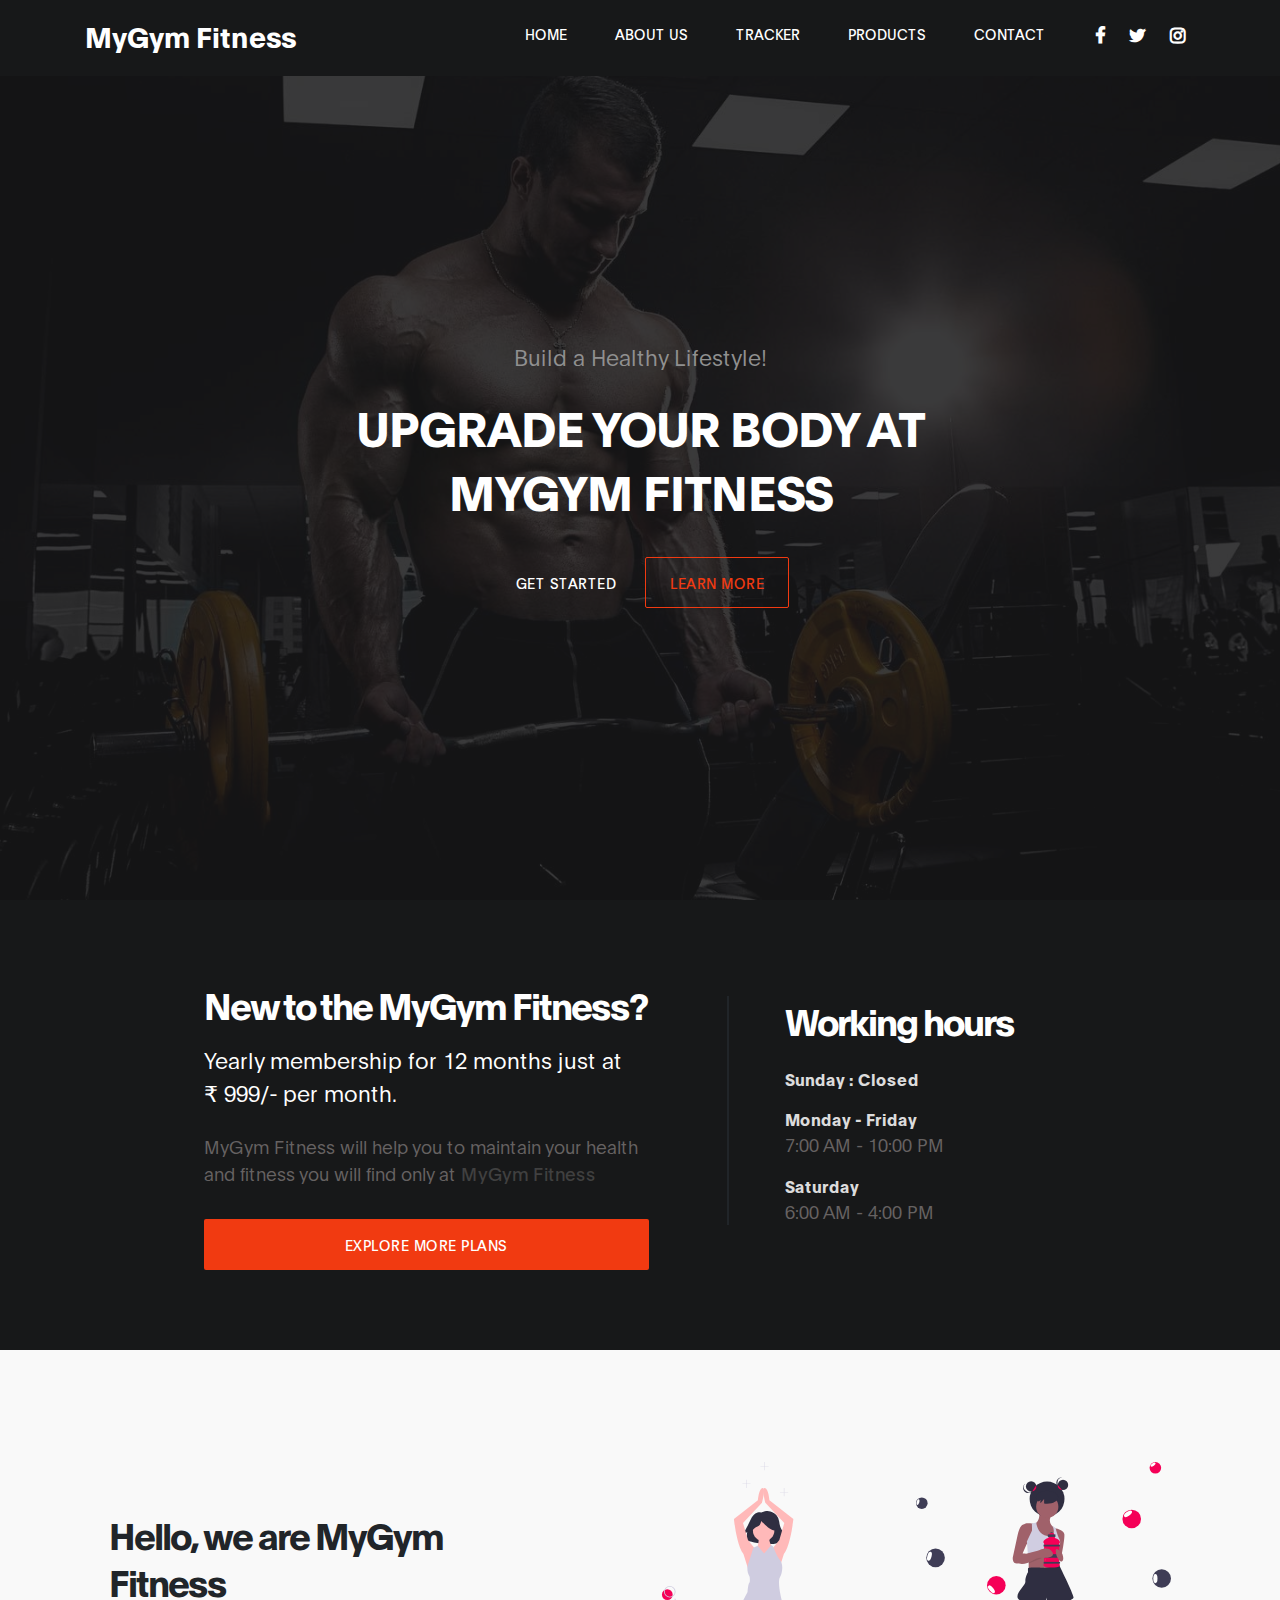
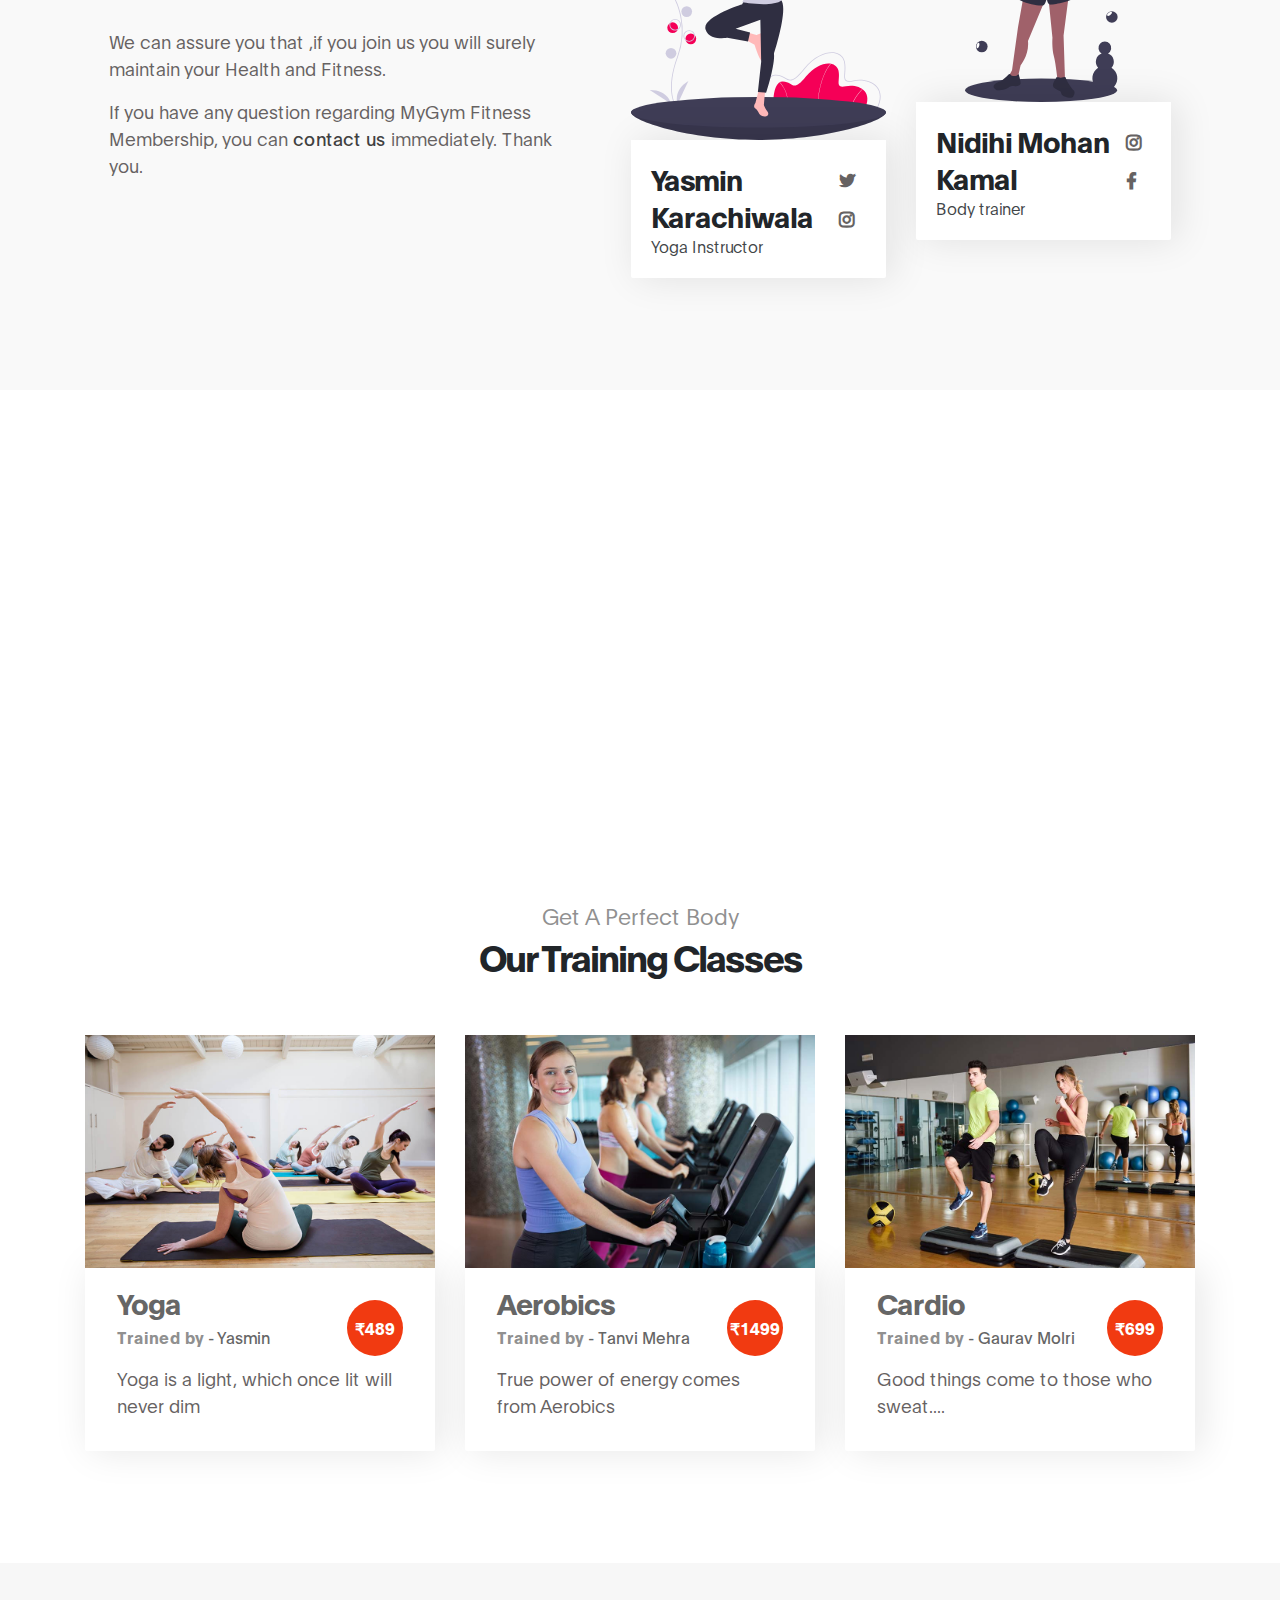
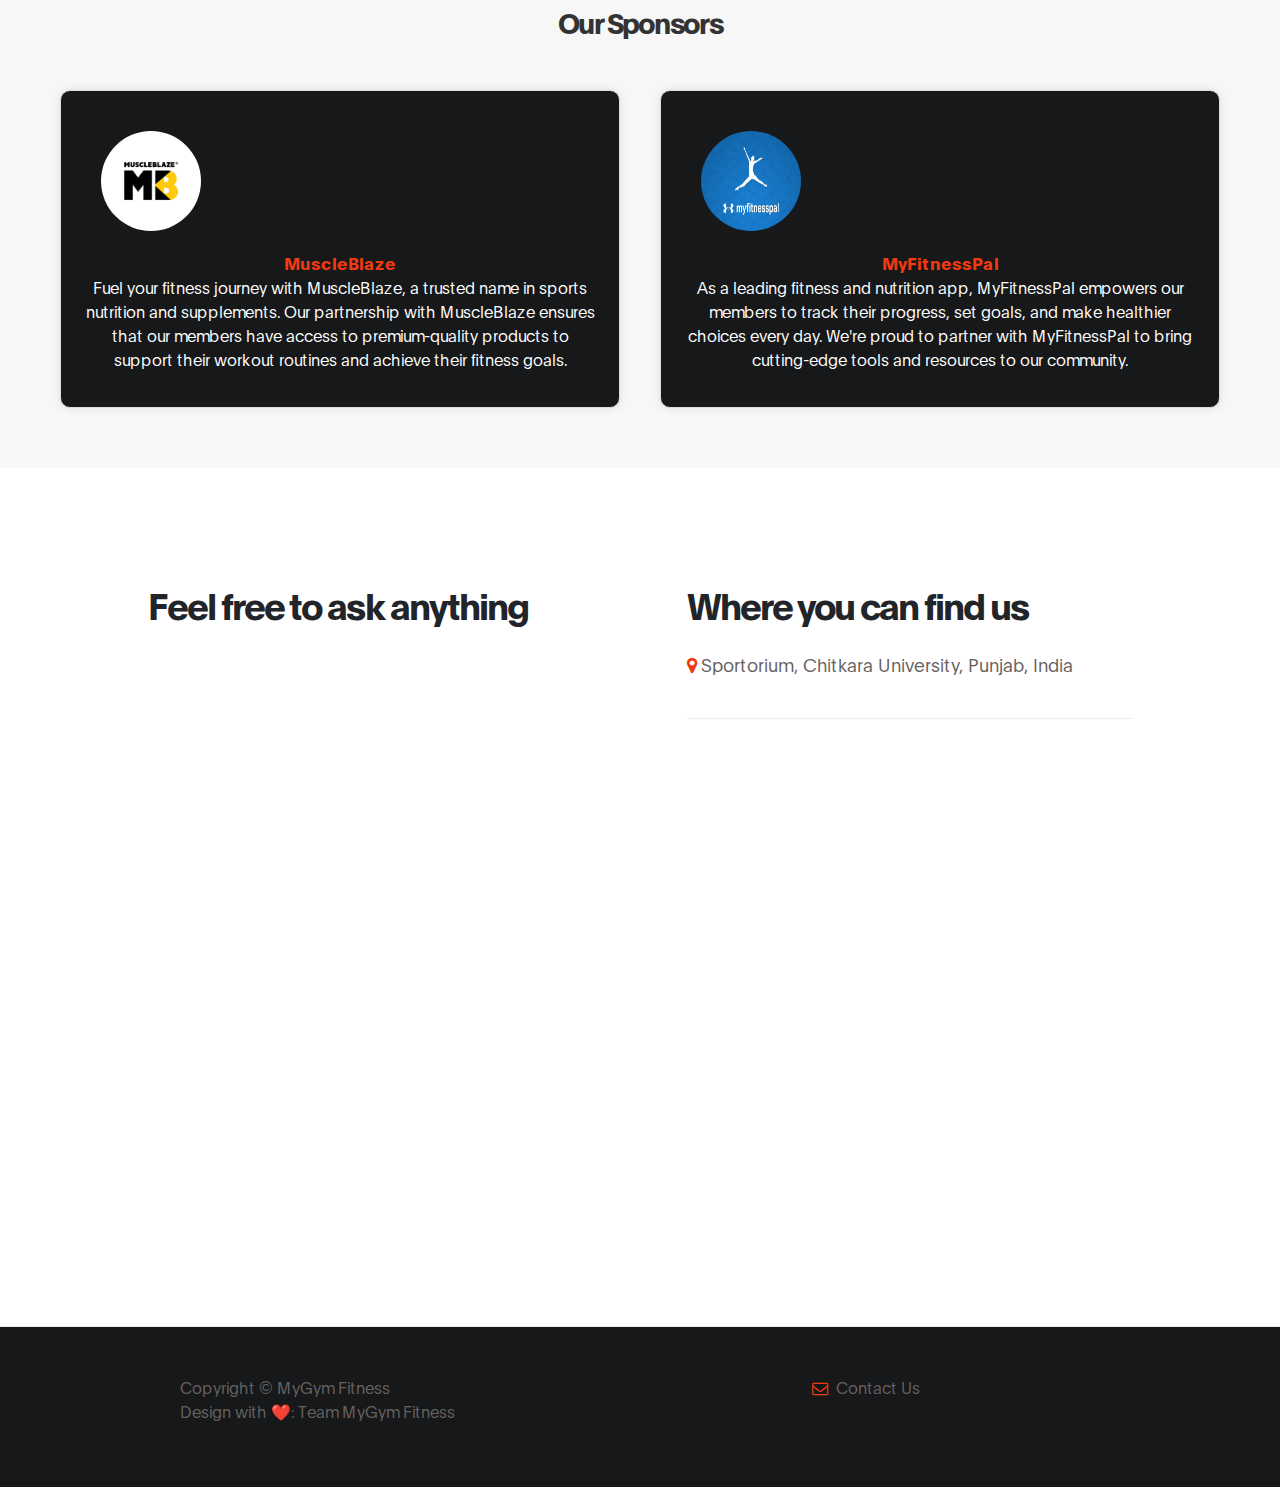
==== index.html @ 51644261 "changes in map location" ====
<!DOCTYPE html>
<html lang="en">
<head>
    <meta charset="UTF-8">
    <meta http-equiv="X-UA-Compatible" content="IE=edge">
    <meta name="viewport" content="width=device-width, initial-scale=1.0">
   
    <title>MyGym Fitness</title>
    <link rel = "icon" href = "images/favicon/favicon.ico" type = "image/x-icon">
    <link rel="stylesheet" href="css/bootstrap.min.css">
    <link rel="stylesheet" href="css/font-awesome.min.css">
    <link rel="stylesheee" href="css/aos.css">
    <!--main page css-->
    <link rel="stylesheet" href="css/main.css">
</head>
<body dat-spy="scroll" data-target="#navbarNav" data-offset="50">

   
    <nav class="navbar navbar-expand-lg fixed-top">
        <div class="container">

            <a class="navbar-brand" href="index.html">MyGym Fitness</a>

            <button class="navbar-toggler" type="button" data-toggle="collapse" data-target="#navbarNav" aria-controls="navbarNav" aria-expanded="false"
                aria-label="Toggle navigation">
                <span class="navbar-toggler-icon"></span>
            </button>

            <div class="collapse navbar-collapse" id="navbarNav">
                <ul class="navbar-nav ml-lg-auto">
                    <li class="nav-item">
                        <a href="#home" class="nav-link smoothScroll">Home</a>
                    </li>

                    <li class="nav-item">
                        <a href="#about" class="nav-link smoothScroll">About Us</a>
                    </li>

                    <li class="nav-item">
                        <a href="https://www.myfitnesspal.com/" class="nav-link smoothScroll">Tracker</a>
                    </li>

                    <li class="nav-item">
                        <a href="https://www.muscleblaze.com/" class="nav-link smoothScroll">Products</a>
                    </li>

                    <li class="nav-item">
                        <a href="#contact" class="nav-link smoothScroll">Contact</a>
                    </li>
                </ul>

                <ul class="social-icon ml-lg-3">
                    <li><a href="https://www.facebook.com/armaan.grover.904" class="fa fa-facebook"></a></li>
                    <li><a href="https://twitter.com/abhayshah31" class="fa fa-twitter"></a></li>
                    <li><a href="https://www.instagram.com/abhayshah31/" class="fa fa-instagram"></a></li>
                </ul>
            </div>

        </div>
    </nav>


 
     <section class="hero d-flex flex-column justify-content-center align-items-center" id="home">

            <div class="bg-overlay"></div>

               <div class="container">
                    <div class="row">

                         <div class="col-lg-8 col-md-10 mx-auto col-12">
                              <div class="hero-text mt-5 text-center">

                                    <h6 data-aos="fade-up" data-aos-delay="300">Build a Healthy Lifestyle!</h6>

                                    <h1 class="text-white" data-aos="fade-up" data-aos-delay="500">Upgrade your body at MyGym Fitness</h1>

                                    <a href="#feature" class="btn custom-btn mt-3" data-aos="fade-up" data-aos-delay="600">Get started</a>

                                    <a href="#about" class="btn custom-btn bordered mt-3" data-aos="fade-up" data-aos-delay="700">learn more</a>
                                   
                              </div>
                         </div>

                    </div>
               </div>
     </section>


     <section class="feature" id="feature">
        <div class="container">
            <div class="row">

                <div class="d-flex flex-column justify-content-center ml-lg-auto mr-lg-5 col-lg-5 col-md-6 col-12">
                    <h2 class="mb-3 text-white" data-aos="fade-up">New to the MyGym Fitness?</h2>

                    <h6 class="mb-4 text-white" data-aos="fade-up">Yearly membership for 12 months just at <br>₹ 999/- per month.</h6>

                    <p data-aos="fade-up" data-aos-delay="200">MyGym Fitness will help you to maintain your health and fitness you will find only at <a rel="nofollow" href="#about" target="_parent">MyGym Fitness</a> </p>
                    
                    
        <a href="/html/plans.html" class="btn custom-btn bg-color mt-3" data-aos="fade-up" data-aos-delay="300" data-toggle="modal" data-target="">Explore more plans</a>                    


                </div>

                <div class="mr-lg-auto mt-3 col-lg-4 col-md-6 col-12">
                     <div class="about-working-hours">
                          <div>

                                <h2 class="mb-4 text-white" data-aos="fade-up" data-aos-delay="500">Working hours</h2>

                               <strong class="d-block" data-aos="fade-up" data-aos-delay="600">Sunday : Closed</strong>

                               <strong class="mt-3 d-block" data-aos="fade-up" data-aos-delay="700">Monday - Friday</strong>

                                <p data-aos="fade-up" data-aos-delay="800">7:00 AM - 10:00 PM</p>

                                <strong class="mt-3 d-block" data-aos="fade-up" data-aos-delay="700">Saturday</strong>

                                <p data-aos="fade-up" data-aos-delay="800">6:00 AM - 4:00 PM</p>
                               </div>
                          </div>
                </div>
                </div>

        </div>
        </div>
    </section>

    


     <!-- ABOUT -->
     <section class="about section" id="about">
               <div class="container">
                    <div class="row">

                            <div class="mt-lg-5 mb-lg-0 mb-4 col-lg-5 col-md-10 mx-auto col-12">
                                <h2 class="mb-4" data-aos="fade-up" data-aos-delay="300">Hello, we are MyGym Fitness</h2>

                                <p data-aos="fade-up" data-aos-delay="400">We can assure you that ,if you join us you will surely maintain your Health and Fitness.</p>

                                <p data-aos="fade-up" data-aos-delay="500">If you have any question regarding MyGym Fitness Membership, you can <a rel="nofollow" href= "#contact">contact us</a> immediately. Thank you.</p>

                            </div>

                            <div class="ml-lg-auto col-lg-3 col-md-6 col-12" data-aos="fade-up" data-aos-delay="700">
                                <div class="team-thumb">
                                    <img src="images/team/undraw_yoga_248n.svg" class="img-fluid" alt="Trainer">

                                    <div class="team-info d-flex flex-column">

                                        <h3>Yasmin Karachiwala</h3>
                                        <span>Yoga Instructor</span>

                                        <ul class="social-icon mt-3">
                                            <li><a href="https://x.com/YasminBodyImage" class="fa fa-twitter"></a></li>
                                            <li><a href="https://www.instagram.com/yasminkarachiwala?igsh=MzRlODBiNWFlZA==" class="fa fa-instagram"></a></li>
                                        </ul>
                                    </div>
                                </div>
                            </div>

                            <div class="mr-lg-auto mt-5 mt-lg-0 mt-md-0 col-lg-3 col-md-6 col-12" data-aos="fade-up" data-aos-delay="800">
                                <div class="team-thumb">
                                    <img src="images/team/undraw_energizer_2224.svg" class="img-fluid" alt="Trainer">

                                    <div class="team-info d-flex flex-column">

                                        <h3>Nidihi Mohan Kamal</h3>
                                        <span>Body trainer</span>

                                        <ul class="social-icon mt-3">
                                            <li><a href="https://www.instagram.com/nidhimohankamal?igsh=MzRlODBiNWFlZA==" class="fa fa-instagram"></a></li>
                                            <li><a href="https://www.facebook.com/nidhi.mohankamal?mibextid=ZbWKwL" class="fa fa-facebook"></a></li>
                                        </ul>
                                    </div>
                                </div>
                            </div>

                    </div>
               </div>
     </section>
     <div class="video-container">
        <video autoplay muted loop playsinline width="3840" height="2160">
            <source src="video/Cinematic Gym Fitness Video(4K_HD).webm" type="video/webm">
            Your browser does not support the video tag.
        </video>
    </div>


     <!-- CLASS -->
     <section class="class section" id="class">
        <div class="container">
            <div class="row">
                <div class="col-lg-12 col-12 text-center mb-5">
                    <h6 data-aos="fade-up">Get A Perfect Body</h6>
                    <h2 data-aos="fade-up" data-aos-delay="200">Our Training Classes</h2>
                </div>
    
                <div class="col-lg-4 col-md-6 col-12" data-aos="fade-up" data-aos-delay="400">
                    <a href="https://rzp.io/l/mygym-yogaplan">
                        <div class="class-thumb">
                            <img src="images/class/yoga-class.jpg" class="img-fluid" alt="Class">
                            <div class="class-info">
                                <h3 class="mb-1">Yoga</h3>
                                <span><strong>Trained by</strong> - Yasmin</span>
                                <span class="class-price">₹489</span>
                                <p class="mt-3">Yoga is a light, which once lit will never dim</p>
                            </div>
                        </div>
                    </a>
                </div>
    
                <div class="mt-5 mt-lg-0 mt-md-0 col-lg-4 col-md-6 col-12" data-aos="fade-up" data-aos-delay="500">
                    <a href="https://rzp.io/l/mygym-aerobicsplan">
                        <div class="class-thumb">
                            <img src="images/class/crossfit-class.jpg" class="img-fluid" alt="Class">
                            <div class="class-info">
                                <h3 class="mb-1">Aerobics</h3>
                                <span><strong>Trained by</strong> - Tanvi Mehra</span>
                                <span class="class-price">₹1499</span>
                                <p class="mt-3">True power of energy comes from Aerobics</p>
                            </div>
                        </div>
                    </a>
                </div>
    
                <div class="mt-5 mt-lg-0 col-lg-4 col-md-6 col-12" data-aos="fade-up" data-aos-delay="600">
                    <a href="https://rzp.io/l/mygym-cardioplan">
                        <div class="class-thumb">
                            <img src="images/class/cardio-class.jpg" class="img-fluid" alt="Class">
                            <div class="class-info">
                                <h3 class="mb-1">Cardio</h3>
                                <span><strong>Trained by</strong> - Gaurav Molri</span>
                                <span class="class-price">₹699</span>
                                <p class="mt-3">Good things come to those who sweat....</p>
                            </div>
                        </div>
                    </a>
                </div>
            </div>
        </div>
    </section>
  
<!-- Sponsor Section -->
     <section class="sponsor-section">
        <h2 class="section-heading">Our Sponsors</h2>
    
        <div class="sponsor-container">
            <a href="https://www.muscleblaze.com/" target="_blank" class="sponsor">
                <img src="images/sponsors/muscleblazed.jpg" alt="MuscleBlaze Logo">
                <p><strong>MuscleBlaze</strong><br>Fuel your fitness journey with MuscleBlaze, a trusted name in sports nutrition and supplements. Our partnership with MuscleBlaze ensures that our members have access to premium-quality products to support their workout routines and achieve their fitness goals.</p>
            </a>
            <a href="https://www.myfitnesspal.com/" target="_blank" class="sponsor">
                <img src="images/sponsors/myfitnesspal.jpeg.jpg" alt="MyFitnessPal Logo">
                <p><strong>MyFitnessPal</strong><br>As a leading fitness and nutrition app, MyFitnessPal empowers our members to track their progress, set goals, and make healthier choices every day. We're proud to partner with MyFitnessPal to bring cutting-edge tools and resources to our community.</p>
            </a>
        </div>
    </section>
     


     <!-- CONTACT -->
     <section class="contact section" id="contact">
          <div class="container">
               <div class="row">

                    <div class="ml-auto col-lg-5 col-md-6 col-12">
                        <h2 class="mb-4 pb-2" data-aos="fade-up" data-aos-delay="200">Feel free to ask anything</h2>

                        <script src="https://sheetdb.io/s/f/42tkqw0j632vv.js"></script>
                        
                    </div>

                    <div class="mx-auto mt-4 mt-lg-0 mt-md-0 col-lg-5 col-md-6 col-12">
                        <h2 class="mb-4" data-aos="fade-up" data-aos-delay="600">Where you can <span>find us</span></h2>

                        <p data-aos="fade-up" data-aos-delay="800"><i class="fa fa-map-marker mr-1"></i>Sportorium, Chitkara University, Punjab, India</p>


                        <div class="google-map" data-aos="fade-up" data-aos-delay="900">

                            <iframe src="https://www.google.com/maps/embed?pb=!1m18!1m12!1m3!1d54664.65464062109!2d77.12234625014264!3d31.094694647283166!2m3!1f0!2f0!3f0!3m2!1i1024!2i768!4f13.1!3m3!1m2!1s0x390578b2e1577921%3A0xf8ab79cbfd2a89!2sDA%20FITNESS%20CLUB!5e0!3m2!1sen!2sin!4v1715927218937!5m2!1sen!2sin" width="600" height="450" style="border:0;" allowfullscreen="" loading="lazy" referrerpolicy="no-referrer-when-downgrade"></iframe>
                        </div>
                    </div>
                    
               </div>
          </div>
     </section>


     <!-- FOOTER -->
     <footer class="site-footer">
          <div class="container">
               <div class="row">

                    <div class="ml-auto col-lg-4 col-md-5">
                        <p class="copyright-text">Copyright &copy; MyGym Fitness
                        
                        <br>Design with ❤️: <a href="">Team MyGym Fitness</a></p>
                    </div>

                    <div class="d-flex justify-content-center mx-auto col-lg-5 col-md-7 col-12">
                        <p class="mr-4">
                            <i class="fa fa-envelope-o mr-1"></i>
                            <a href="#contact">Contact Us</a>
                        </p>

                    </div>
                    
               </div>
          </div>
     </footer>

  
 <!--scripts part--> 
<script src="js/jquery.min.js"></script> 
<script src="js/bootstrap.min.js"></script>
<script src="js/aos.js"></script>
<script src="js/smoothscroll.js"></script>
<script src="js/custom.js"></script>
<script src="js/membership-data.js"></script>

</body>
</html>
---- css/main.css ----
@font-face {
    font-family: 'Plain';
    src: url('../fonts/Plain-Regular.woff2') format('woff2'),
        url('../fonts/Plain-Regular.woff') format('woff');
    font-weight: normal;
    font-style: normal;
}

@font-face {
    font-family: 'Plain';
    src: url('../fonts/Plain-Light.woff2') format('woff2'),
        url('../fonts/Plain-Light.woff') format('woff');
    font-weight: 300;
    font-style: normal;
}

@font-face {
    font-family: 'Plain';
    src: url('../fonts/Plain-Bold.woff2') format('woff2'),
        url('../fonts/Plain-Bold.woff') format('woff');
    font-weight: bold;
    font-style: normal;
}

:root {
  --primary-color:        #f13a11;
  --white-color:          #ffffff;
  --dark-color:           #171819;
  --about-bg-color:       #f9f9f9;

  --gray-color:           #909090;
  --link-color:           #404040;
  --p-color:              #666262;

  --base-font-family:     'Plain', sans-serif;
  --font-weight-bold:     bold;
  --font-weight-normal:   normal;
  --font-weight-light:    300;
  --font-weight-thin:     100;

  --h1-font-size:         48px;
  --h2-font-size:         36px;
  --h3-font-size:         28px;
  --h4-font-size:         24px;
  --h5-font-size:         22px;
  --h6-font-size:         22px;
  --p-font-size:          18px;
  --base-font-size:       16px;
  --menu-font-size:       14px;

  --border-radius-large:  100%;
  --border-radius-small:  2px;
}


body {
  background: var(--white-color);
  font-family: var(--base-font-family);
}


h1,h2,h3,h4,h5,h6 {
  font-weight: var(--font-weight-thin);
  line-height: normal;
}

h1 {
  font-size: var(--h1-font-size);
  font-weight: var(--font-weight-bold);
  letter-spacing: -1px;
  text-transform: uppercase;
  margin: 20px 0;
}

h2 {
  font-size: var(--h2-font-size);
  font-weight: var(--font-weight-bold);
  letter-spacing: -2px;
}

h3 {
  font-size: var(--h3-font-size);
  font-weight: var(--font-weight-bold);
  letter-spacing: -1px;
  margin: 0;
}

h4 {
  font-size: var(--h4-font-size);
}

h5 {
  font-size: var(--h5-font-size);
}

h6 {
  color: var(--gray-color);
  font-size: var(--h6-font-size);
  line-height: inherit;
  margin: 0;
}

p {
  color: var(--p-color);
  font-size: var(--p-font-size);
  font-weight: var(--font-weight-light);
  line-height: 1.5em;
}

b, 
strong {
  font-weight: var(--font-weight-bold);
  letter-spacing: 0;
}

.section {
  padding: 7rem 0;
}


.custom-btn {
  background: transparent;
  border-radius: var(--border-radius-small);
  padding: 14px 24px;
  color: var(--white-color);
  font-size: var(--menu-font-size);
  font-weight: var(--font-weight-normal);
  text-transform: uppercase;
  letter-spacing: 0.5px;
  white-space: nowrap;
  transition: all 0.3s ease;
}

.custom-btn:hover {
  color: var(--primary-color);
}

.custom-btn:focus {
  box-shadow: none;
}

.custom-btn.bordered:hover,
.custom-btn.bordered:focus,

.custom-btn.bg-color:hover,
.custom-btn.bg-color:focus {
  background: var(--white-color);
  border-color: transparent;
  color: var(--primary-color);
}

.bordered {
  border: 1px solid var(--primary-color);
  color: var(--primary-color);
}

.bg-color {
  background: var(--primary-color);
  color: var(--white-color);
}

* {
  -webkit-box-sizing: border-box;
  -moz-box-sizing: border-box;
  box-sizing: border-box;
}

*::before,
*::after {
  -webkit-box-sizing: border-box;
  -moz-box-sizing: border-box;
  box-sizing: border-box;
}

a {
  color: var(--link-color);
  font-weight: normal;
  text-decoration: none;
  transition: all 0.3s ease;
}

a:hover, 
a:active, 
a:focus {
  color: var(--primary-color);
  outline: none;
  text-decoration: none;
}


.bg-overlay {
  background: var(--dark-color);
  position: absolute;
  top: 0;
  right: 0;
  bottom: 0;
  left: 0;
  width: 100%;
  height: 100%;
  opacity: 0.85;
}


/*
   MODAL              
*/

.modal-content {
  padding: 2rem 3rem;
}

.modal-header,
.modal-body,
.modal-footer {
  border: 0;
  padding: 0;
}

.membership-form a {
  color: var(--primary-color);
}


/*
  FEATURE          
*/

.feature {
  background: var(--dark-color);
  padding: 5rem 0;
}


/*
   MENU             
*/

.navbar {
  background: var(--dark-color);
  padding: 1rem;
}

.navbar-expand-lg .navbar-nav .nav-link {
  padding-right: 1.5rem;
  padding-left: 1.5rem;
}

.navbar-brand {
  color: var(--white-color);
  font-size: var(--h3-font-size);
  font-weight: var(--font-weight-bold);
  line-height: normal;
  padding-top: 0;
}

.nav-item .nav-link {
  display: block;
  color: var(--white-color);
  font-size: var(--menu-font-size);
  font-weight: var(--font-weight-normal);
  text-transform: uppercase;
  padding: 2px 6px;
}

.nav-item .nav-link.active,
.nav-item .nav-link:hover {
  color: var(--primary-color);
}

.navbar .social-icon li a {
  color: var(--white-color);
}

.navbar-toggler {
  border: 0;
  padding: 0;
  cursor: pointer;
  margin: 0 10px 0 0;
  width: 30px;
  height: 35px;
  outline: none;
}

.navbar-toggler:focus {
  outline: none;
}

.navbar-toggler[aria-expanded="true"] .navbar-toggler-icon {
  background: transparent;
}

.navbar-toggler[aria-expanded="true"] .navbar-toggler-icon::before,
.navbar-toggler[aria-expanded="true"] .navbar-toggler-icon::after {
  transition: top 300ms 50ms ease, -webkit-transform 300ms 350ms ease;
  transition: top 300ms 50ms ease, transform 300ms 350ms ease;
  transition: top 300ms 50ms ease, transform 300ms 350ms ease, -webkit-transform 300ms 350ms ease;
  top: 0;
}

.navbar-toggler[aria-expanded="true"] .navbar-toggler-icon::before {
  transform: rotate(45deg);
}

.navbar-toggler[aria-expanded="true"] .navbar-toggler-icon::after {
  transform: rotate(-45deg);
}

.navbar-toggler .navbar-toggler-icon {
  background: var(--primary-color);
  transition: background 10ms 300ms ease;
  display: block;
  width: 30px;
  height: 2px;
  position: relative;
}

.navbar-toggler .navbar-toggler-icon::before,
.navbar-toggler .navbar-toggler-icon::after {
  transition: top 300ms 350ms ease, -webkit-transform 300ms 50ms ease;
  transition: top 300ms 350ms ease, transform 300ms 50ms ease;
  transition: top 300ms 350ms ease, transform 300ms 50ms ease, -webkit-transform 300ms 50ms ease;
  position: absolute;
  right: 0;
  left: 0;
  background: var(--primary-color);
  width: 30px;
  height: 2px;
  content: '';
}

.navbar-toggler .navbar-toggler-icon::before {
  top: -8px;
}

.navbar-toggler .navbar-toggler-icon::after {
  top: 8px;
}


.hero {
  background-image: url('../images/main/hero-bg.jpg');
  background-size: cover;
  background-position: top;
  background-repeat: no-repeat;
  vertical-align: middle;
  min-height: 100vh;
  position: relative;

}

/*
   CLASS               
*/

.class-info {
  background: var(--white-color);
  box-shadow: 6px 0 38px rgba(20,20,20,0.10);
  border-radius: 0 0 2px 2px;
  padding: 1rem 2rem;
  position: relative;
}

.class-info img {
  border-radius: 2px 2px 0 0;
}

.class-info strong {
  color: var(--gray-color);
}

.class-price {
  background: var(--primary-color);
  border-radius: var(--border-radius-large);
  color: var(--white-color);
  font-weight: var(--font-weight-bold);
  display: block;
  position: absolute;
  top: 2rem;
  right: 2rem;
  width: 3.5rem;
  height: 3.5rem;
  line-height: 3.5rem;
  text-align: center;
}


/*
   Sponsor             
*/

#sponsor-section {
  background: var(--dark-color);
  color: #fff;
  padding: 20px;
  text-align: center;
}
#sponsor-section h2 {
  font-size: 24px;
}
.brand-description {
  font-style: italic;
  margin-bottom: 20px;
}
.sponsor-wrapper {
  display: flex;
  justify-content: space-around;
}
.sponsor {
  flex: 1;
  padding: 10px;
  text-align: center;
}
.sponsor img {
  max-width: 150px;
  height: auto;
  display: block;
  margin: 0 auto;
}

/* sponsor */

/* Heading styles */
.section-heading {
  text-align: center; 
  font-size: 28px; 
  color: #333; 
  margin-bottom: 30px;
}

/* Sponsor section styles */
.sponsor-section {
  background-color: #f7f7f7; 
  padding: 40px;
}

.sponsor-container {
  display: flex;
  justify-content: center;
  align-items: center; 
  flex-wrap: wrap; 
}

.sponsor {
  margin: 20px;
  width: calc(50% - 40px); 
  background-color: #171819; 
  border: 1px solid #ddd;
  border-radius: 10px; 
  padding: 20px;
  box-shadow: 0 0 10px rgba(0, 0, 0, 0.1); 
  text-align: center;
}

.sponsor img {
  width: 100px; 
  height: 100px;
  margin: 20px;
  border-radius: 50%; 
}

.sponsor p {
  font-size: 16px;
  color: #fff; 
  margin-top: 10px;
}

.sponsor strong {
  font-weight: bold; 
  font-size: 17px;
  color: #f13a11; 
}

/* Responsive styles */
@media (max-width: 768px) {
  .sponsor {
    width: calc(100% - 40px); 
  }
}

@media (max-width: 480px) {
  .sponsor {
    width: calc(100% - 20px); 
    margin: 10px;
    padding: 15px;
  }

  .sponsor img {
    width: 80px; 
    height: 80px;
    margin: 10px;
  }

  .sponsor p {
    font-size: 14px;
  }

  .sponsor strong {
    font-size: 15px;
  }
}



/*
    ABOUT            
*/

.about {
  background: var(--about-bg-color);
}

.about-working-hours {
  border-left: 2px solid;
  padding-left: 3.5rem;
}

.about-working-hours strong {
  color: var(--white-color);
  opacity: 0.85;
}

.team-thumb {
  position: relative;
}

.team-info {
  background: var(--white-color);
  border-radius: 0 0 2px 2px;
  box-shadow: 6px 0 38px rgba(20,20,20,0.10);
  padding: 20px;
  position: relative;
}

.team-info span {
  font-weight: var(--font-weight-light);
  opacity: 0.85;
}

.team-info .social-icon {
  position: absolute;
  top: 10px;
  right: 20px;
}

.team-info .social-icon li {
  display: block;
}


/*
   CONTACT              
*/
.loading-container {
  position: fixed;
  top: 0;
  left: 0;
  width: 100%;
  height: 100%;
  background-color: rgba(255, 255, 255, 0.8);
  display: flex;
  justify-content: center;
  align-items: center;
  z-index: 1000;
}

.loading-spinner {
  position: absolute;
  top: 50%;
  left: 50%;
  transform: translate(-50%, -50%);
  border: 4px solid #f3f3f3;
  border-top: 4px solid  #f13a11;
  border-radius: 50%;
  width: 50px;
  height: 50px;
  animation: spin 1s linear infinite;
}

@keyframes spin {
  0% {
    transform: rotate(0deg);
  }
  100% {
    transform: rotate(360deg);
  }
}

@media (max-width: 600px) {
  .loading-spinner {
    width: 30px;
    height: 30px;
  }
}

.plan[data-plan="basic"] .button-container {
  margin-top: 45px;
}

.plan[data-plan="basic"] .button-container button {
  background-color: #f13a11;
  color: #fff;
  border: none;
  padding: 10px 20px;
  border-radius: 5px;
  cursor: pointer;
  transition: background-color 0.3s;
}

.plan[data-plan="basic"] .button-container button:hover {
  background-color: #d12f0d;
}




.webform input,
button#submit-button {
  height: calc(2.25rem + 20px);
}

.form-control {
  border-radius: var(--border-radius-small);
  margin: 1.3rem 0;
}

.form-control:focus {
  box-shadow: none;
  border-color: var(--dark-color);
}

button#submit-button {
  background: var(--dark-color);
  border-color: transparent;
  color: var(--white-color);
  cursor: pointer;
  transition: all 0.3s ease;
}

button#submit-button:hover {
  background: var(--primary-color);
}

.contact h2 + p {
  max-width: 90%;
}

.google-map {
  border-top: 1px solid #efebeb;
  margin-top: 2.5rem;
  padding-top: 2.5rem;
}


.video-container {
  position: relative;
  width: 100%;
  padding-top: 10%; 
  padding-bottom: 21%; 
  overflow: hidden;
}

.video-container video {
  position: absolute;
  top: 0;
  left: 0;
  width: 100%;
  height: 100%;
  object-fit: cover; 
}

.google-map iframe {
  width: 100%;
}


/*
   FOOTER              
*/
.site-footer {
  background-color:#171819;
}
.site-footer {
 border-top: 1px solid #efebeb;
  padding: 3rem 0;
}

.site-footer a {
  color: var(--p-color);
  font-weight: var(--font-weight-light);
}

.site-footer p {
  font-size: var(--base-font-size);
}

.contact .fa,
.site-footer .fa {
  color: var(--primary-color);
}


/*
   SOCIAL ICON              
*/

.social-icon {
  position: relative;
  padding: 0;
  margin: 5px 0 0 0;
}

.social-icon li {
  display: inline-block;
  list-style: none;
}

.social-icon li a {
  text-decoration: none;
  display: inline-block;
  color: var(--p-color);
  font-size: var(--p-font-size);
  font-weight: var(--font-weight-bold);
  margin: 5px 10px;
  text-align: center;
}

.social-icon li a:hover {
  color: var(--primary-color);
}


/*
   RESPONSIVE STYLES              
*/

@media screen and (max-width: 992px) {

  .section {
    padding: 5rem 0;
  }

  .nav-item .nav-link {
    padding: 6px;
  }

  .navbar .social-icon {
    margin-top: 22px;
  }

  .navbar-collapse,
  .site-footer {
    text-align: center;
  }

  .schedule-table {
    display: block;
  }

  .modal-content {
    padding: 2rem;
  }
}

@media screen and (max-width: 767px) {

  h1 {
    font-size: 38px;
  }

  .about-working-hours {
    border-left: 0;
    padding: 22px 0 0 0;
  }

  .contact h2 span {
    display: block;
  }
}


ul {
  list-style-type: disc; 
  text-align: left; 
  margin-left: 10px;  
  /* margin-bottom: 90px; */
  }

  li {
    margin-bottom: 10px;
    font-size: 18px;

  }

  .class-thumb {
  transition: background-color 0.3s ease-in-out, transform 0.3s ease-in-out;
}

.class-thumb:hover {
  background-color: #f5f5f5;
  transform: scale(1.04);
}

.class-thumb:hover.class-info {
  color: #f13a11;
}

.class-info {
  color: #666;
  transition: color 0.3s ease-in-out;
}
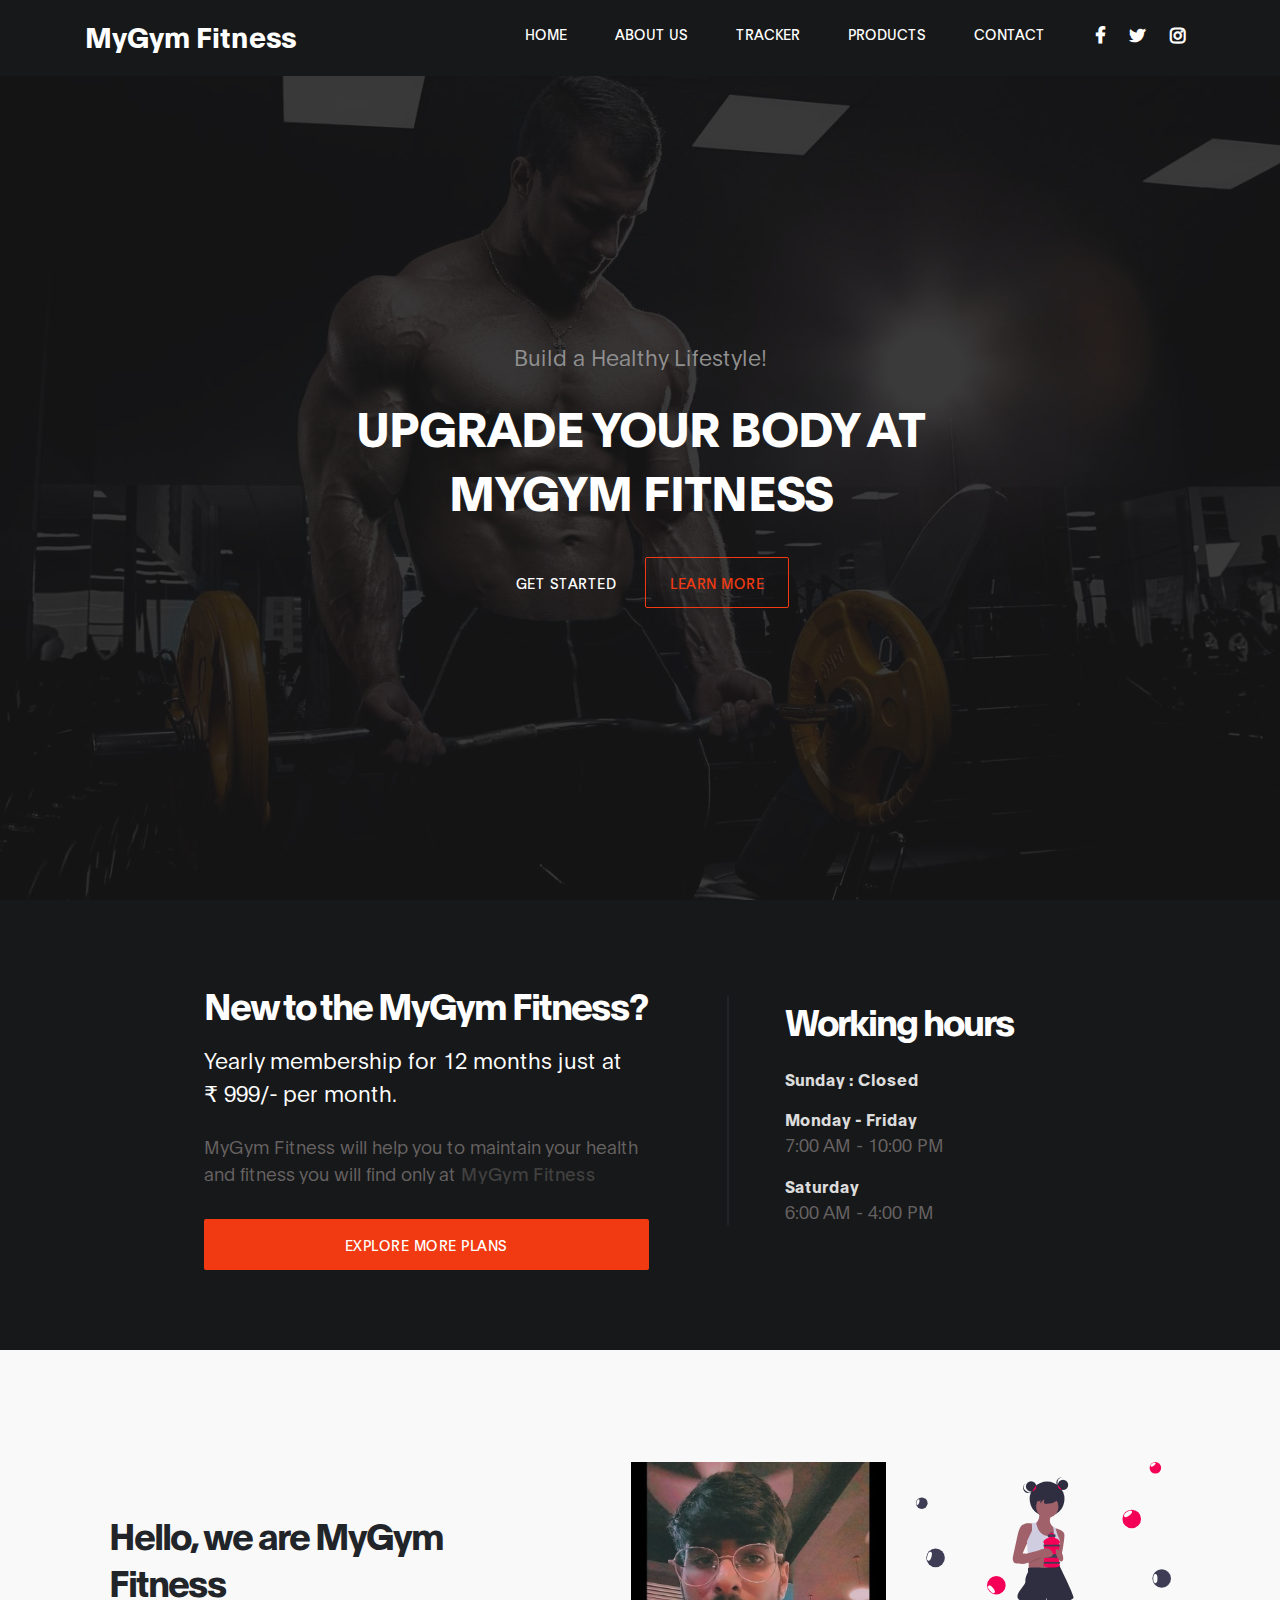
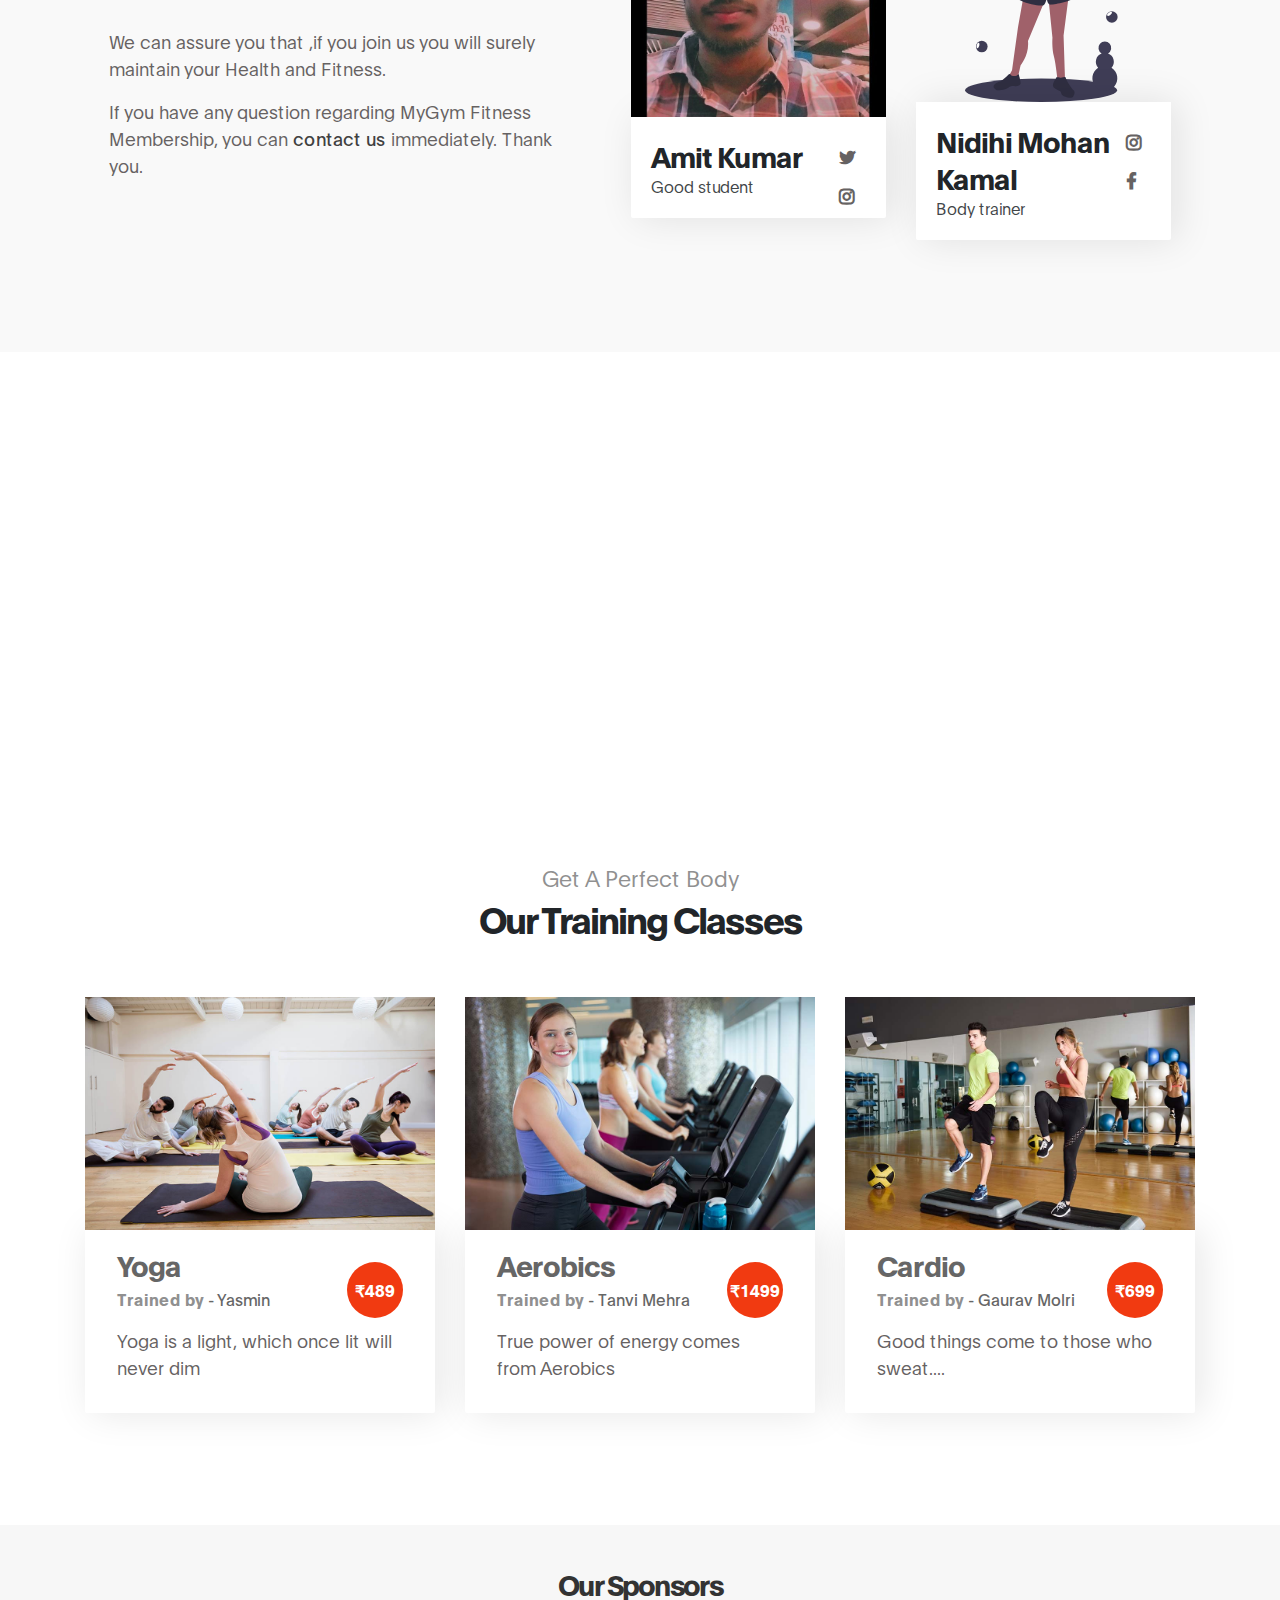
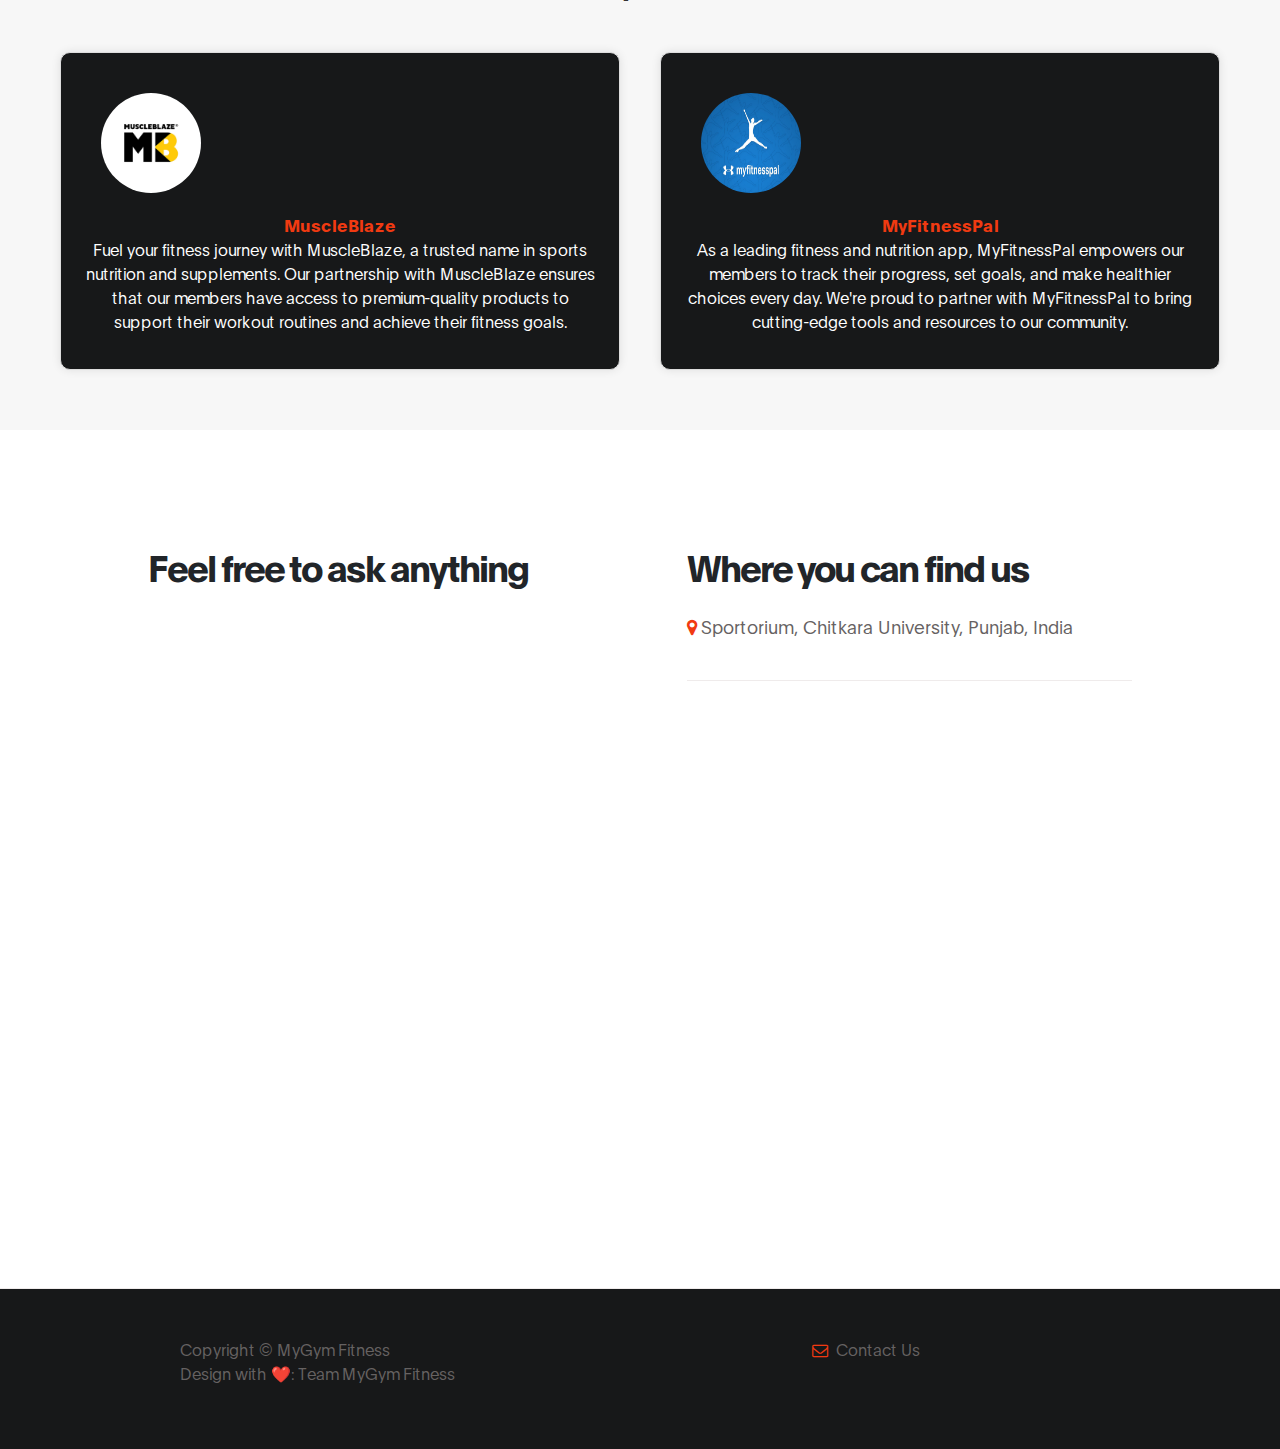
==== commit d574cad1: "Merge branch 'master' of https://github.com/abhayshah31/MyGym-Fitness" ====
--- a/index.html
+++ b/index.html
@@ -147,12 +147,12 @@
 
                             <div class="ml-lg-auto col-lg-3 col-md-6 col-12" data-aos="fade-up" data-aos-delay="700">
                                 <div class="team-thumb">
-                                    <img src="images/team/undraw_yoga_248n.svg" class="img-fluid" alt="Trainer">
+                                    <img src="images/class/newamit.jpg" class="img-fluid" alt="Trainer">
 
                                     <div class="team-info d-flex flex-column">
 
-                                        <h3>Yasmin Karachiwala</h3>
-                                        <span>Yoga Instructor</span>
+                                        <h3>Amit Kumar</h3>
+                                        <span>Good student</span>
 
                                         <ul class="social-icon mt-3">
                                             <li><a href="https://x.com/YasminBodyImage" class="fa fa-twitter"></a></li>
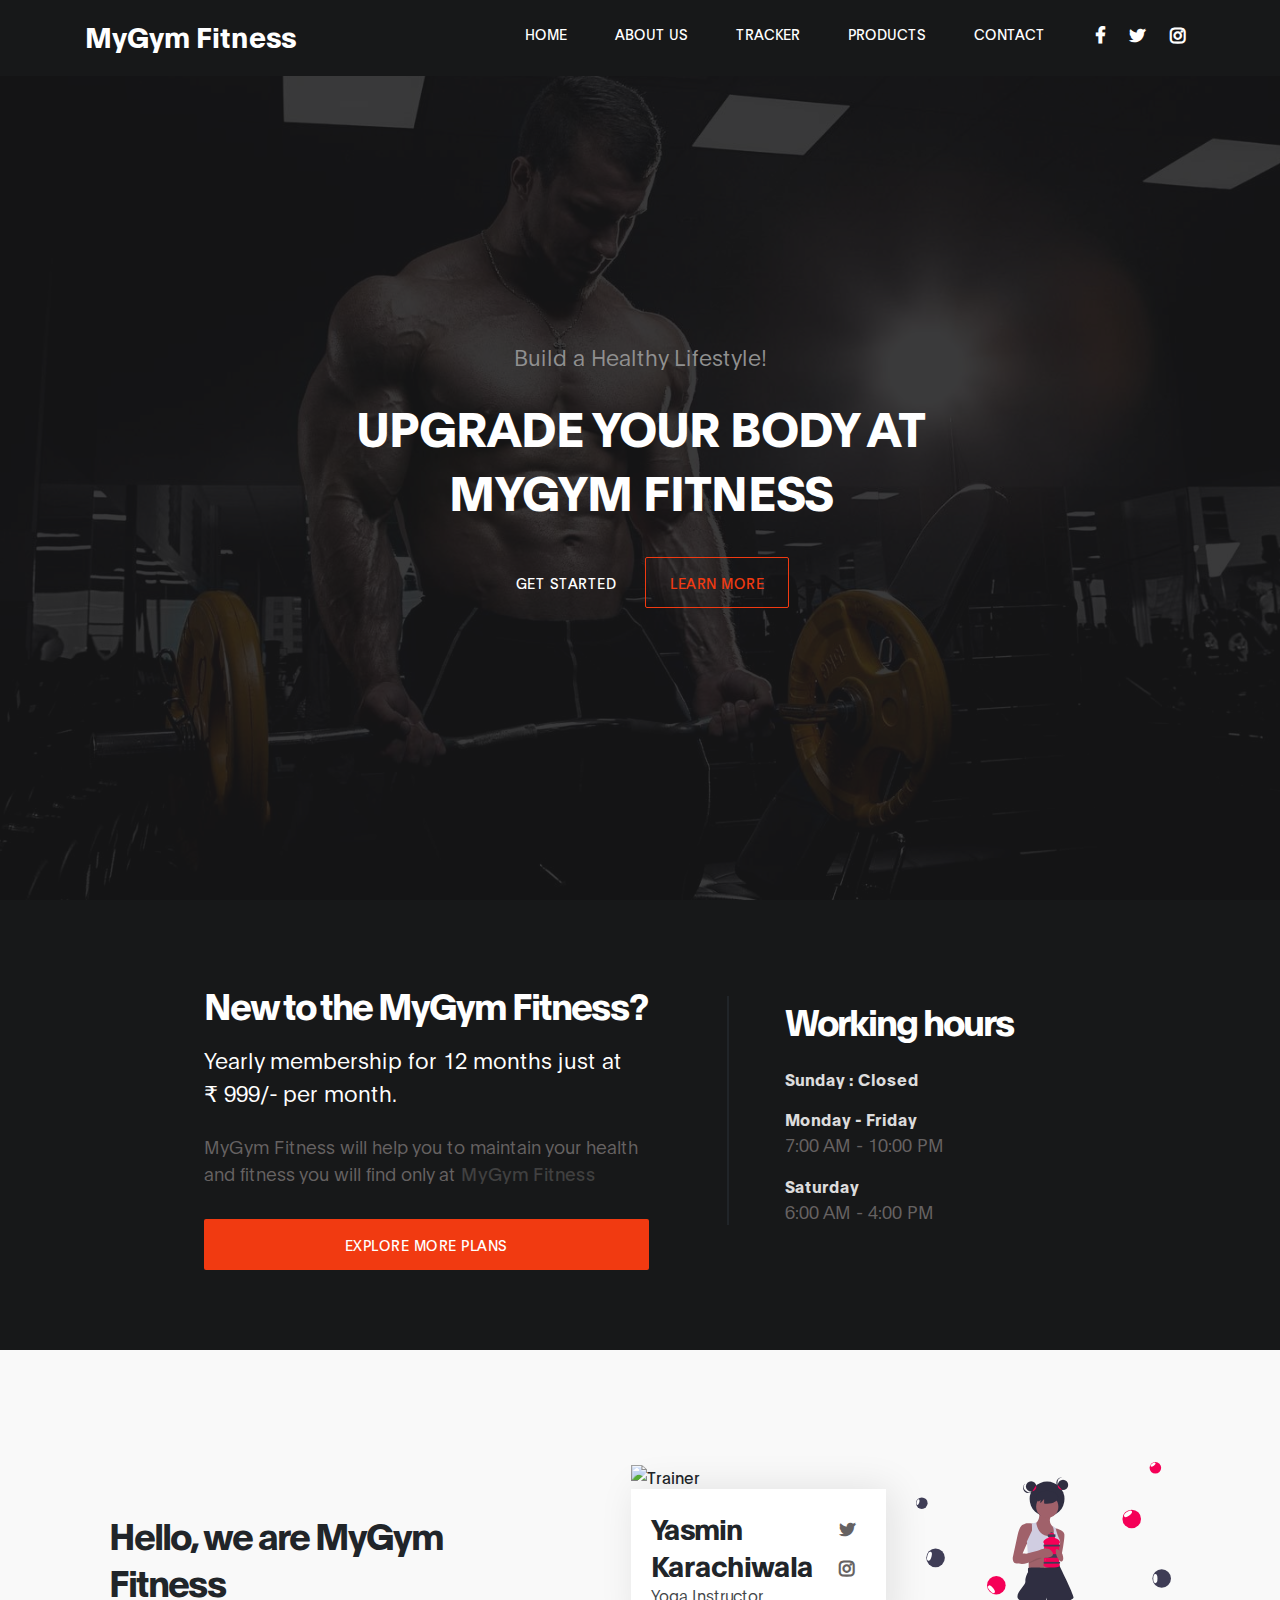
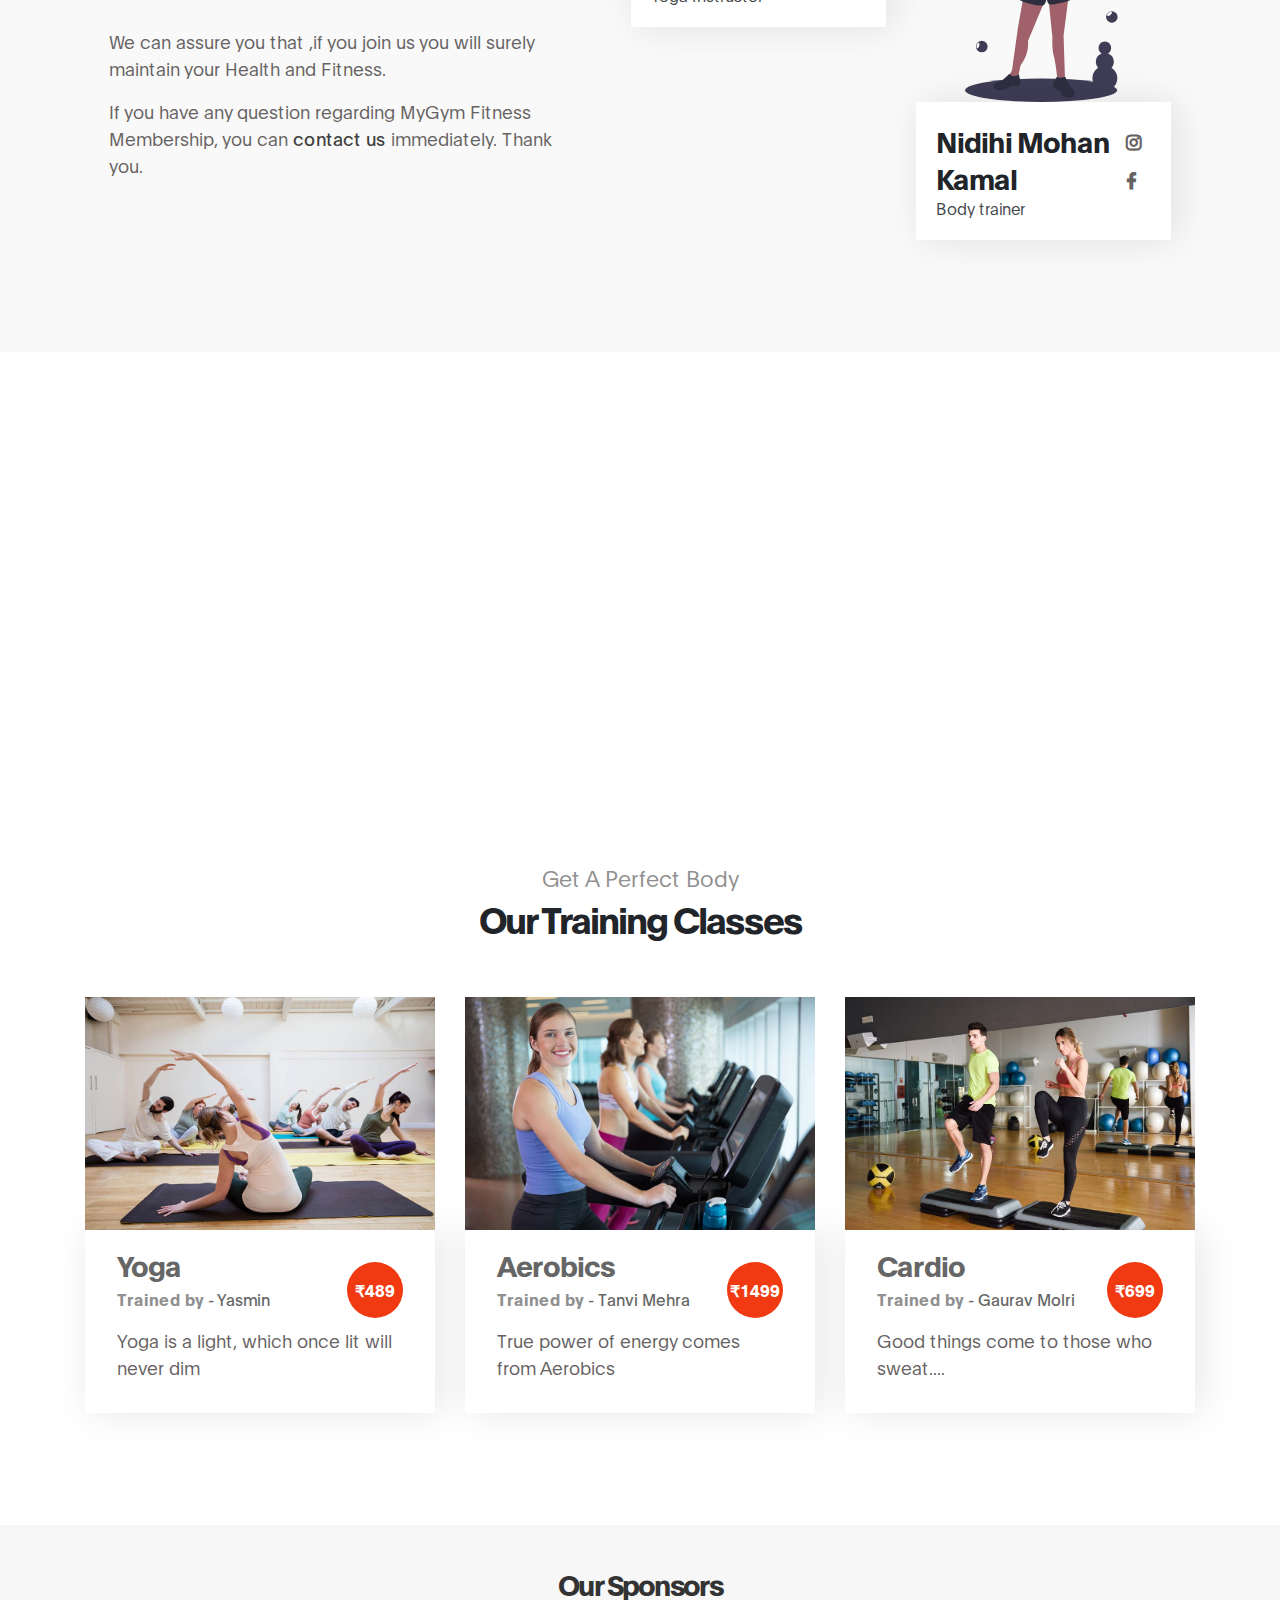
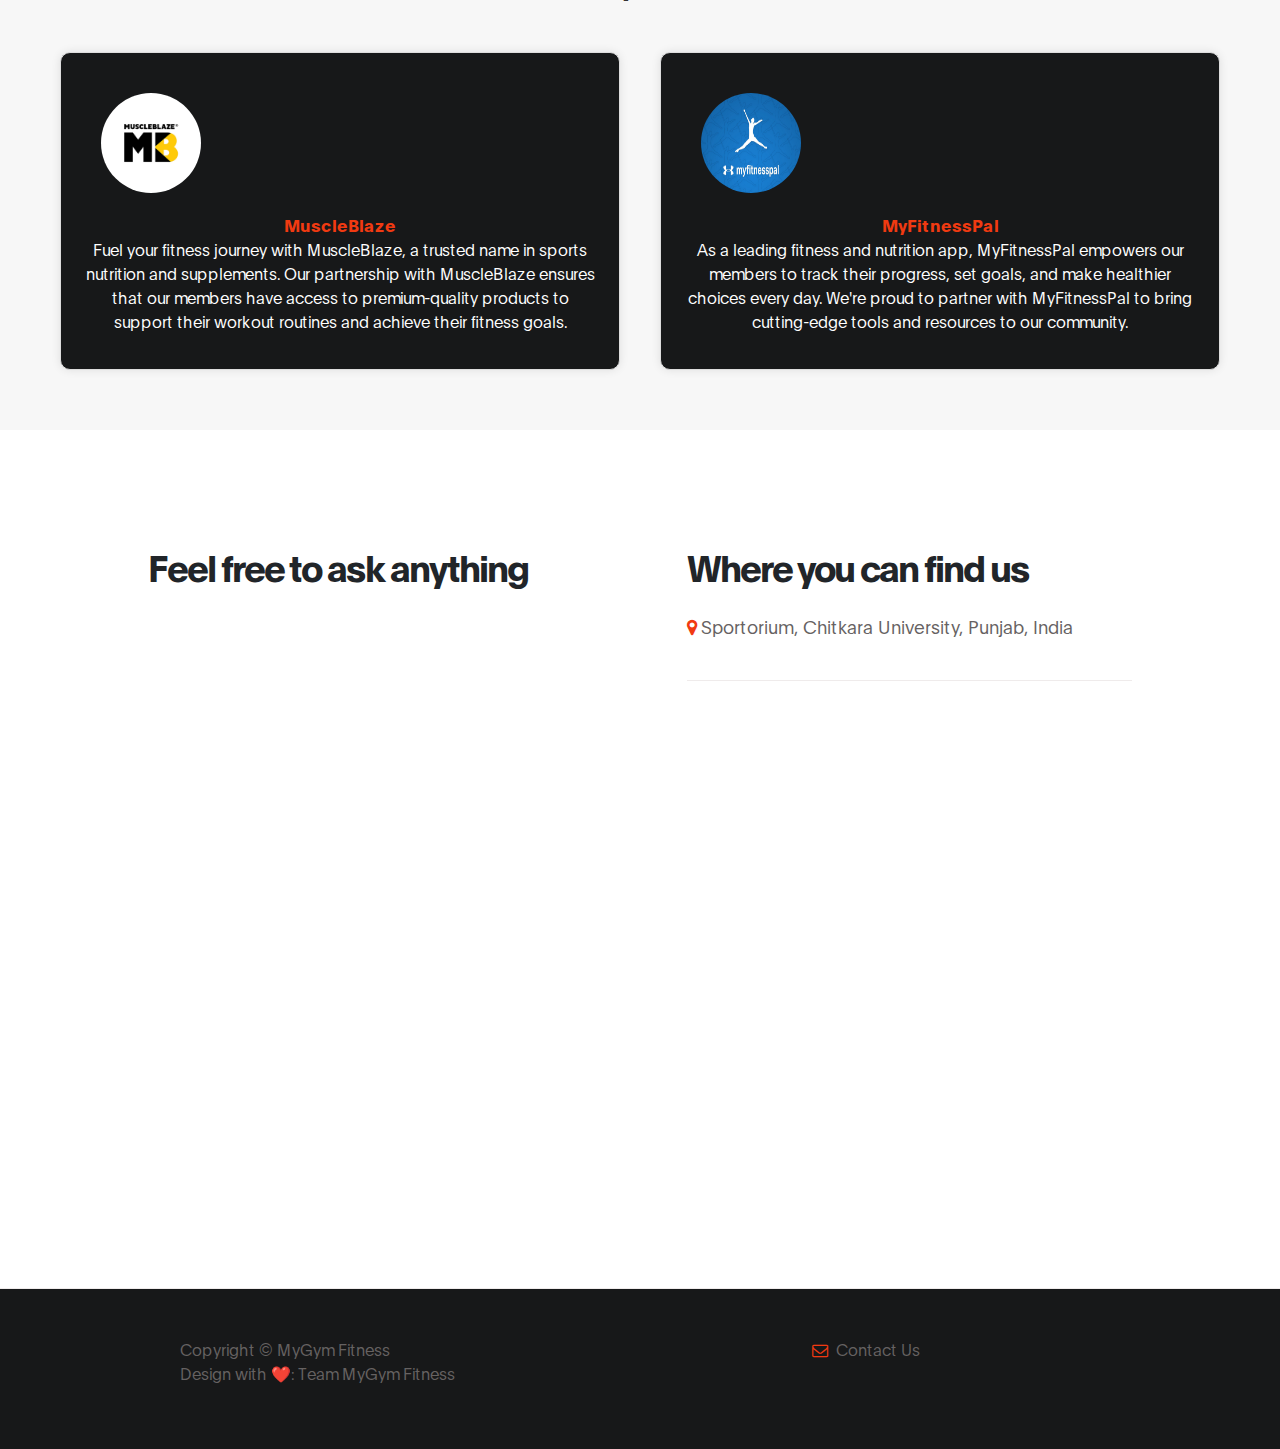
==== commit e7f5d61e: "Update index.html" ====
--- a/index.html
+++ b/index.html
@@ -147,12 +147,12 @@
 
                             <div class="ml-lg-auto col-lg-3 col-md-6 col-12" data-aos="fade-up" data-aos-delay="700">
                                 <div class="team-thumb">
-                                    <img src="images/class/newamit.jpg" class="img-fluid" alt="Trainer">
+                                    <img src="" class="img-fluid" alt="Trainer">
 
                                     <div class="team-info d-flex flex-column">
 
-                                        <h3>Amit Kumar</h3>
-                                        <span>Good student</span>
+                                        <h3>Yasmin Karachiwala</h3>
+                                        <span>Yoga Instructor</span>
 
                                         <ul class="social-icon mt-3">
                                             <li><a href="https://x.com/YasminBodyImage" class="fa fa-twitter"></a></li>
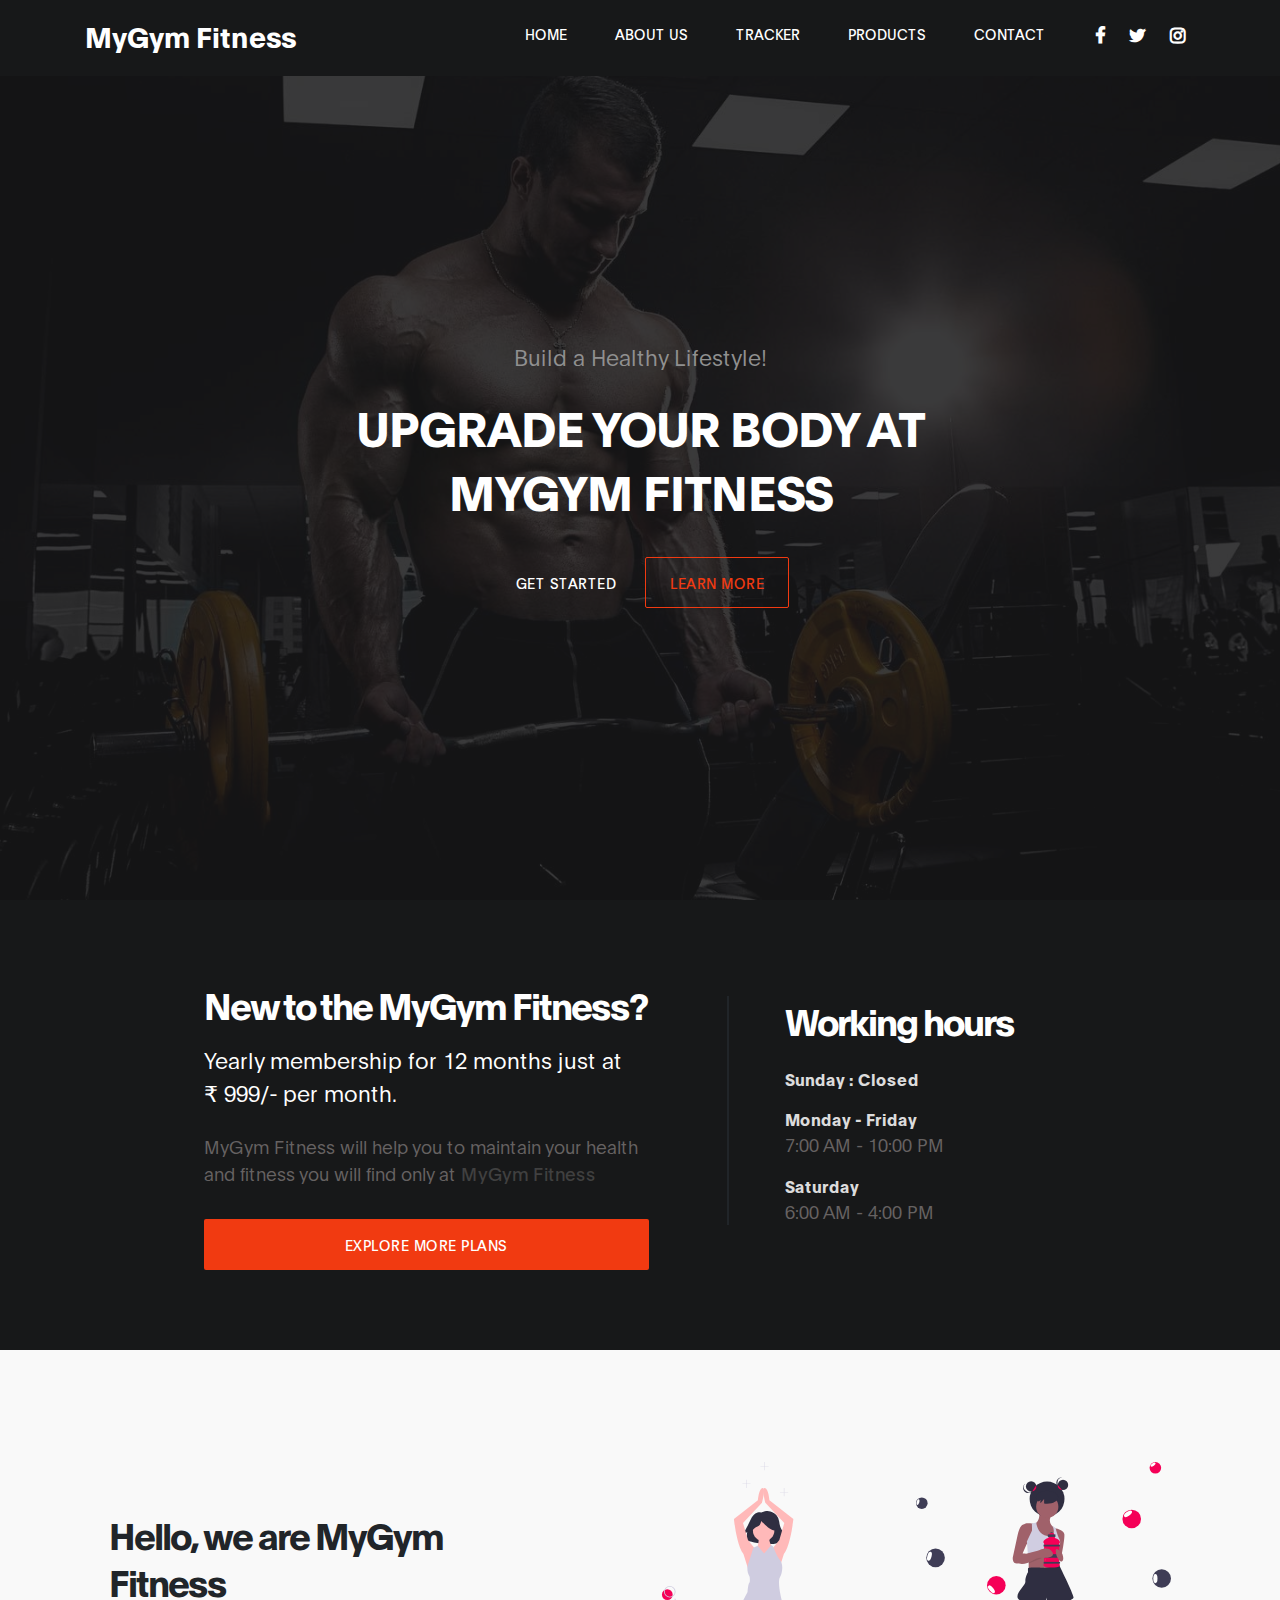
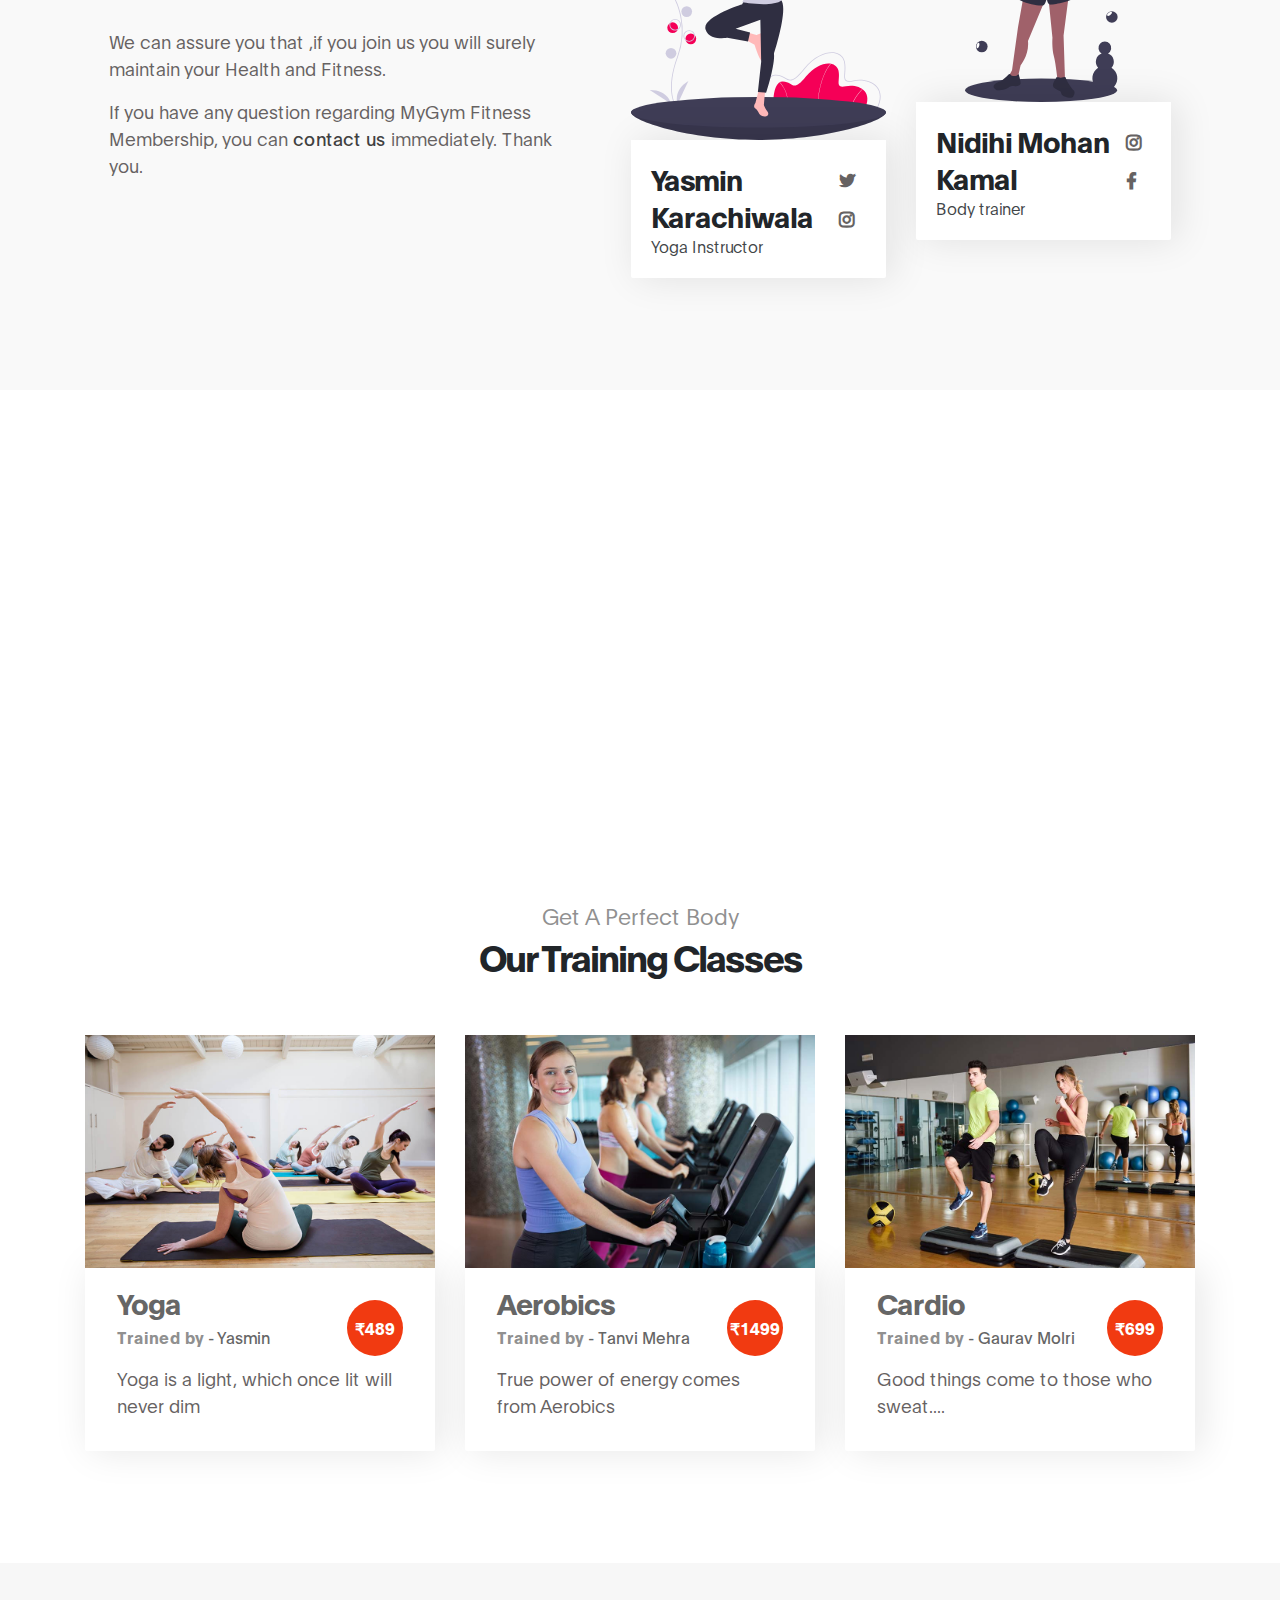
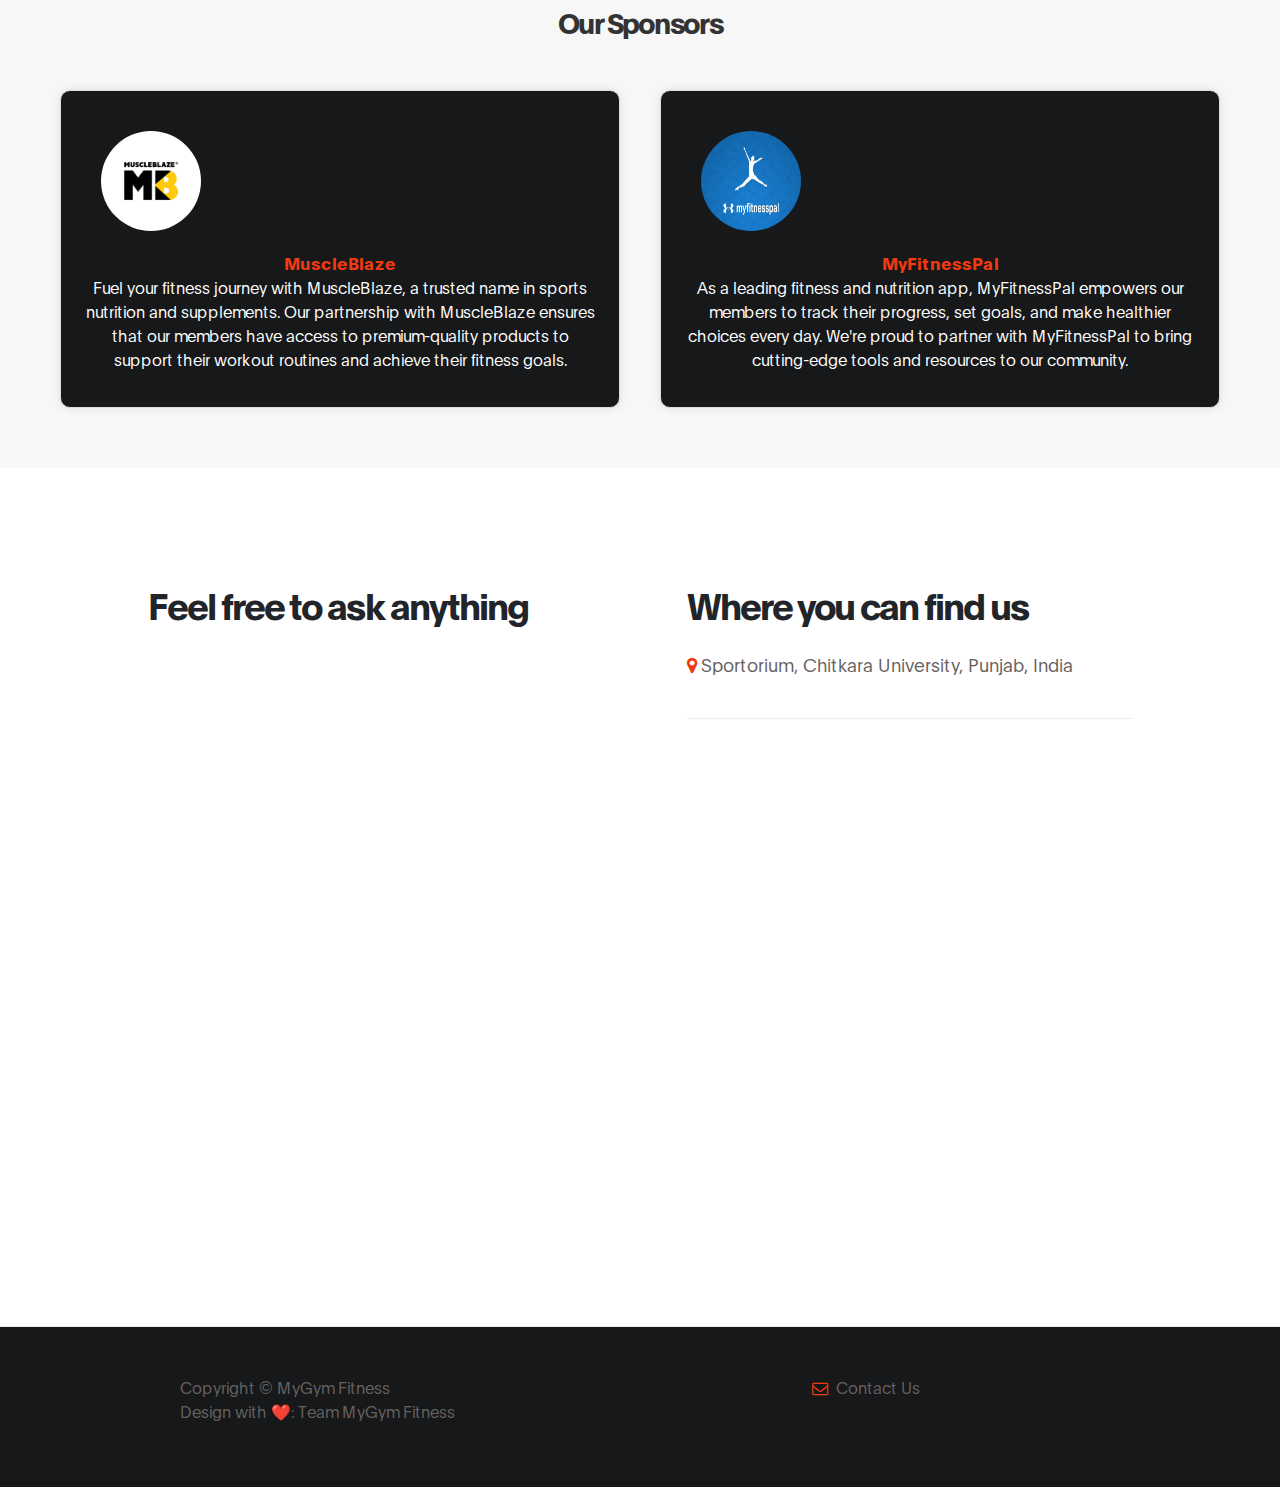
==== commit 06ae3820: "some changes" ====
--- a/index.html
+++ b/index.html
@@ -147,7 +147,7 @@
 
                             <div class="ml-lg-auto col-lg-3 col-md-6 col-12" data-aos="fade-up" data-aos-delay="700">
                                 <div class="team-thumb">
-                                    <img src="" class="img-fluid" alt="Trainer">
+                                    <img src="images/team/undraw_yoga_248n.svg" class="img-fluid" alt="Trainer">
 
                                     <div class="team-info d-flex flex-column">
 
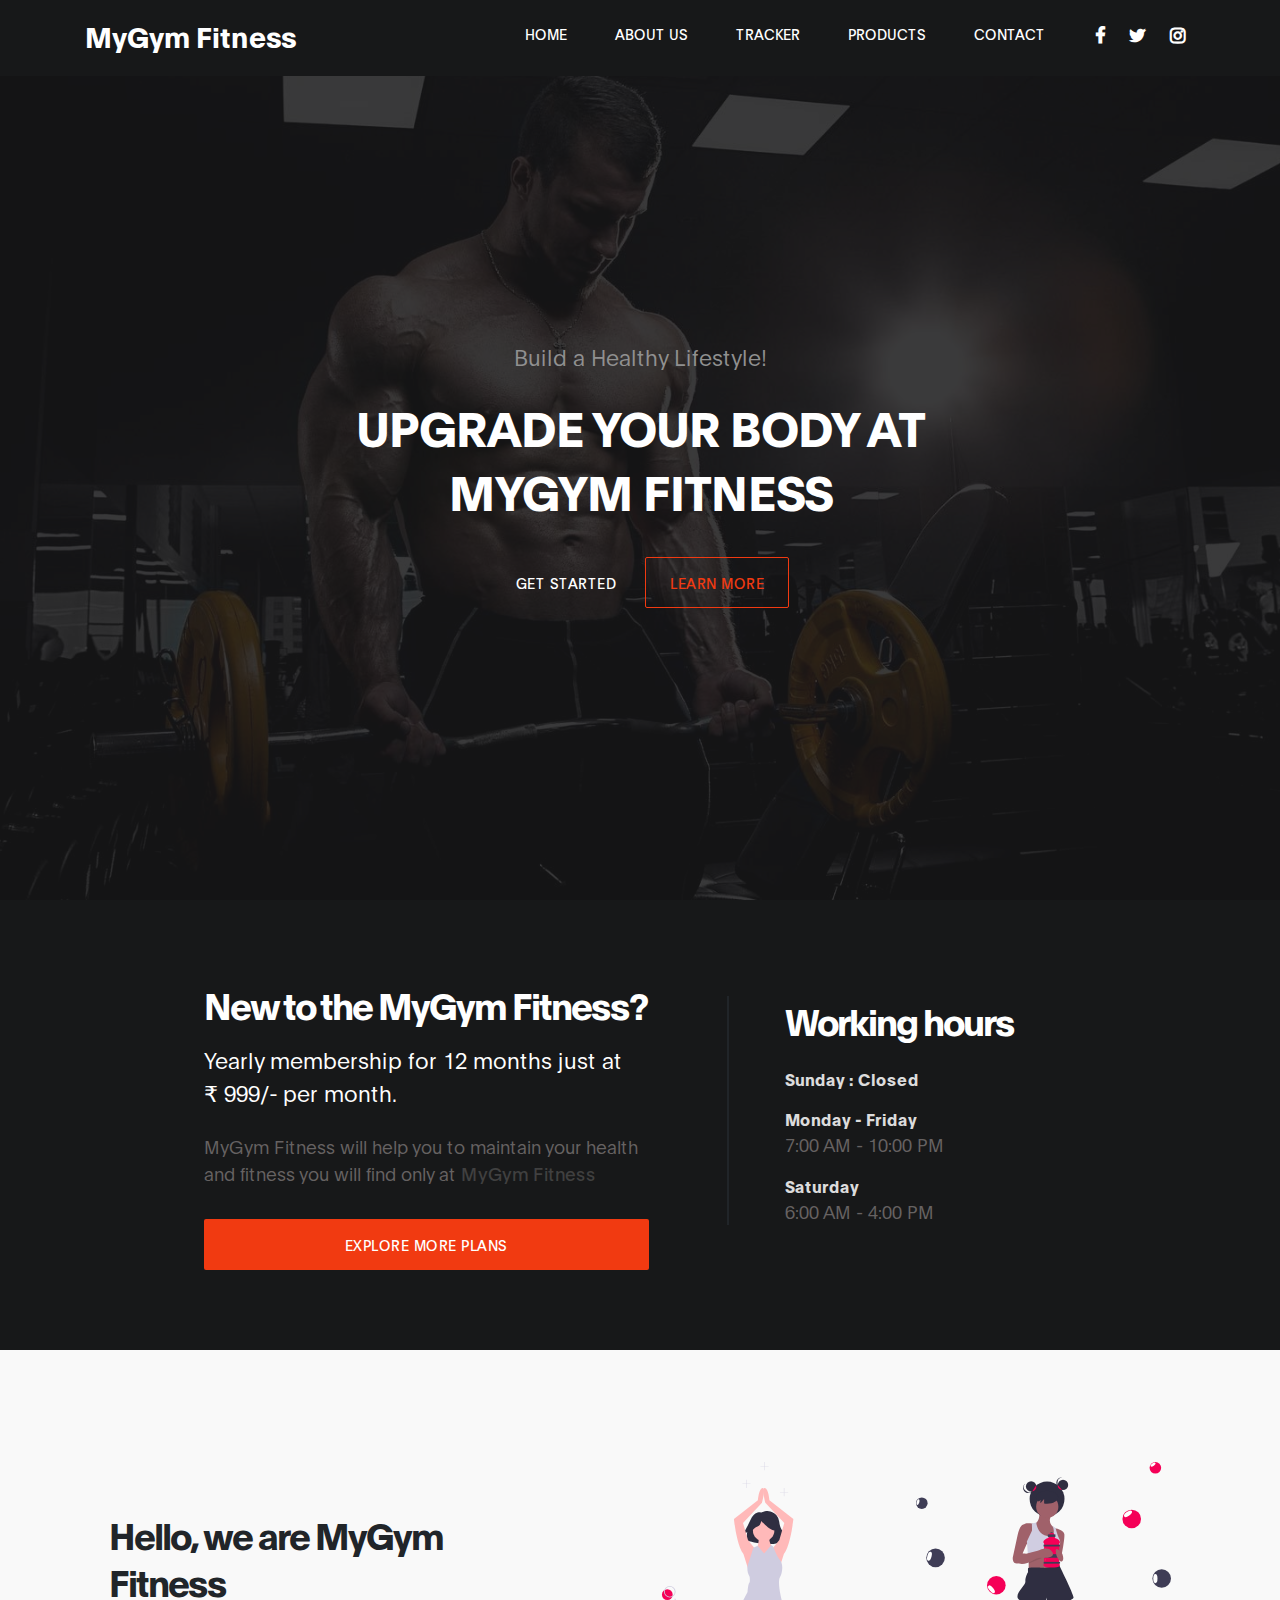
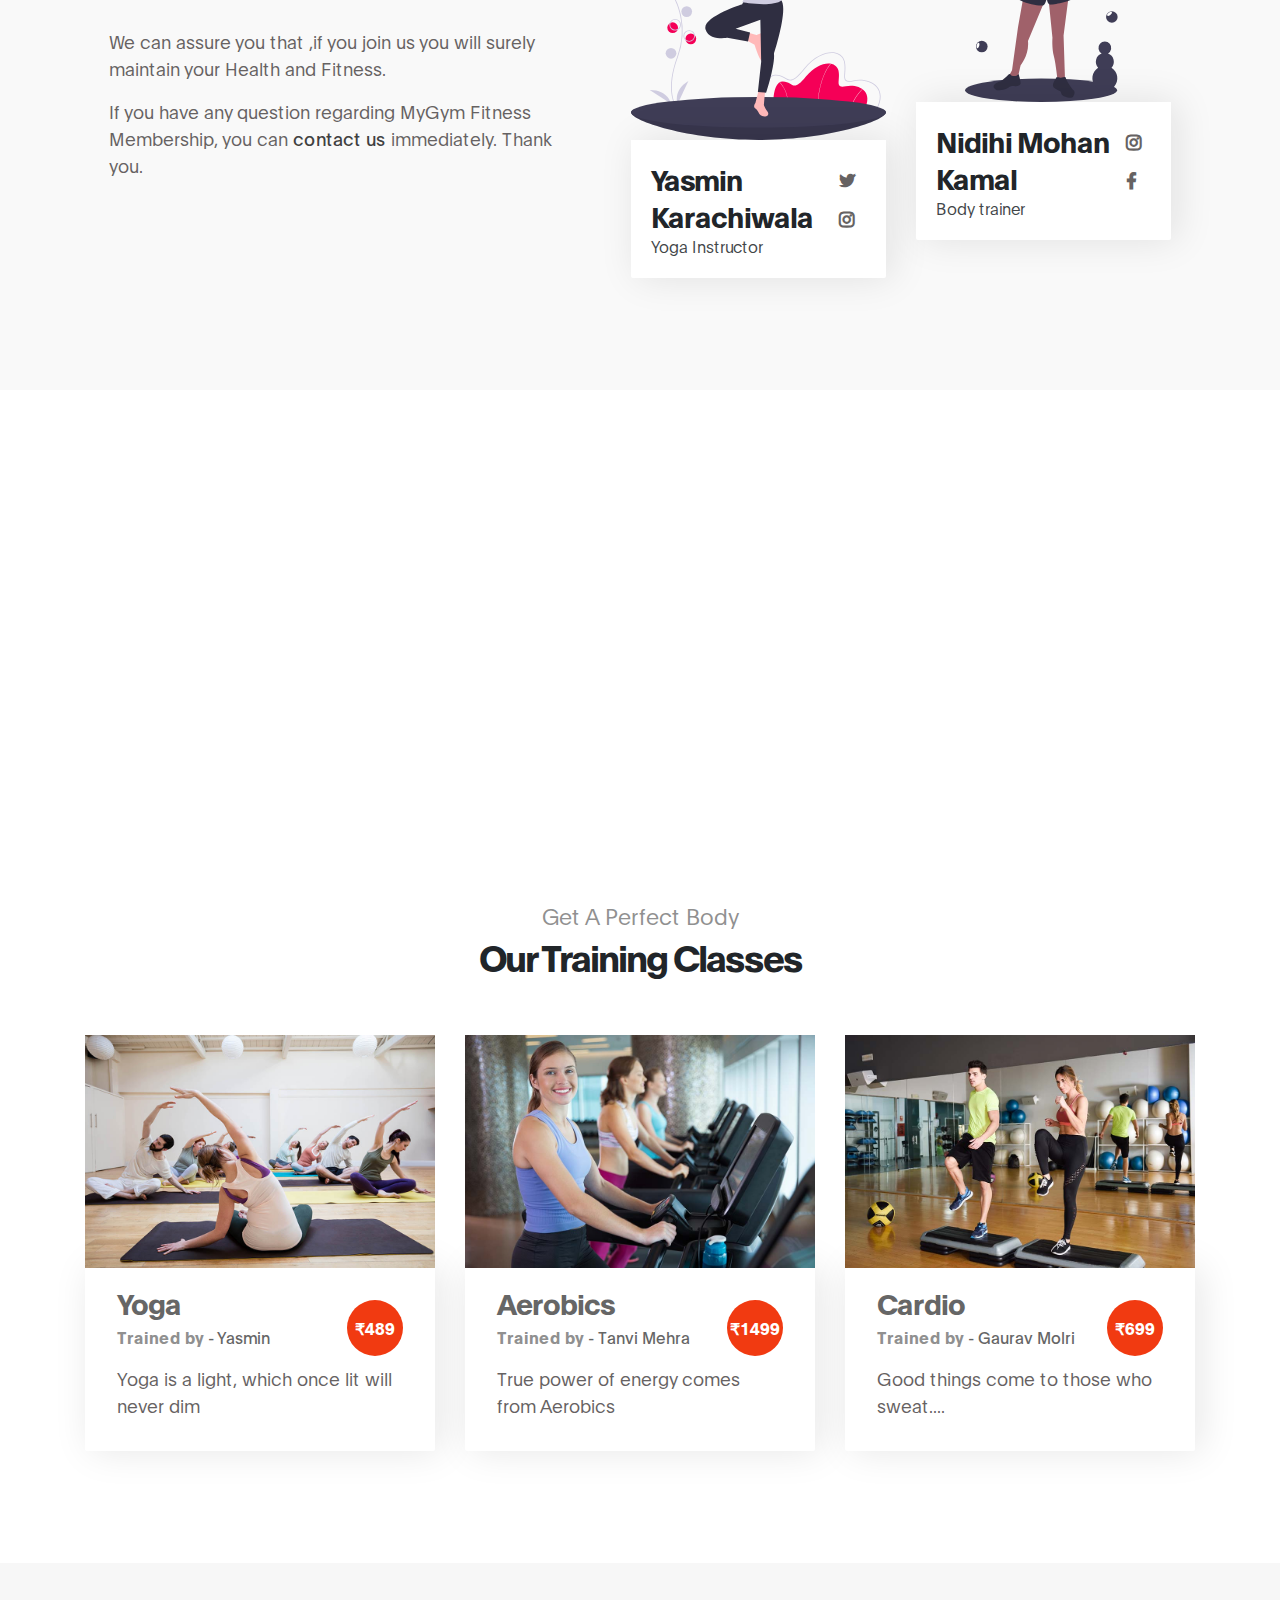
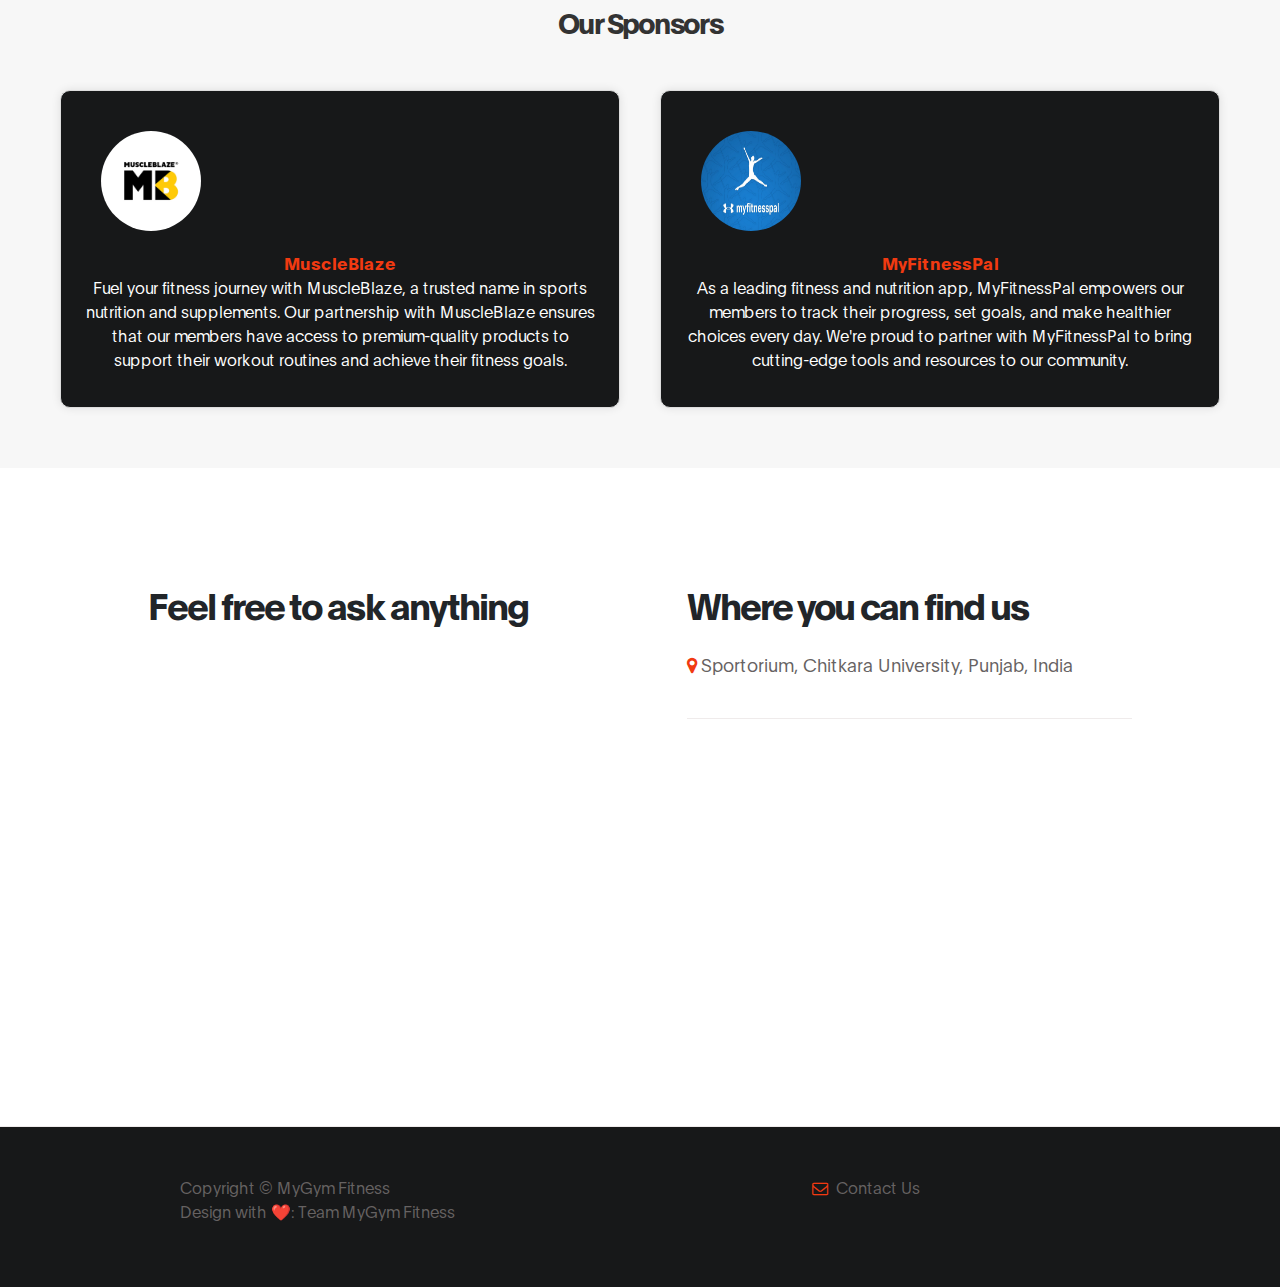
==== commit 398fe476: "improvement" ====
--- a/index.html
+++ b/index.html
@@ -281,8 +281,7 @@
 
 
                         <div class="google-map" data-aos="fade-up" data-aos-delay="900">
-
-                            <iframe src="https://www.google.com/maps/embed?pb=!1m18!1m12!1m3!1d54664.65464062109!2d77.12234625014264!3d31.094694647283166!2m3!1f0!2f0!3f0!3m2!1i1024!2i768!4f13.1!3m3!1m2!1s0x390578b2e1577921%3A0xf8ab79cbfd2a89!2sDA%20FITNESS%20CLUB!5e0!3m2!1sen!2sin!4v1715927218937!5m2!1sen!2sin" width="600" height="450" style="border:0;" allowfullscreen="" loading="lazy" referrerpolicy="no-referrer-when-downgrade"></iframe>
+                            <iframe src="https://www.google.com/maps/embed?pb=!1m18!1m12!1m3!1d859.2983541265249!2d76.65771189706872!3d30.515569458653356!2m3!1f0!2f0!3f0!3m2!1i1024!2i768!4f13.1!3m3!1m2!1s0x390fc324a8177e07%3A0xd1ce28804cba621a!2sSportorium!5e0!3m2!1sen!2sin!4v1719497990220!5m2!1sen!2sin" width="600" height="250" style="border:0;" allowfullscreen="" loading="lazy" referrerpolicy="no-referrer-when-downgrade"></iframe>
                         </div>
                     </div>
                     
